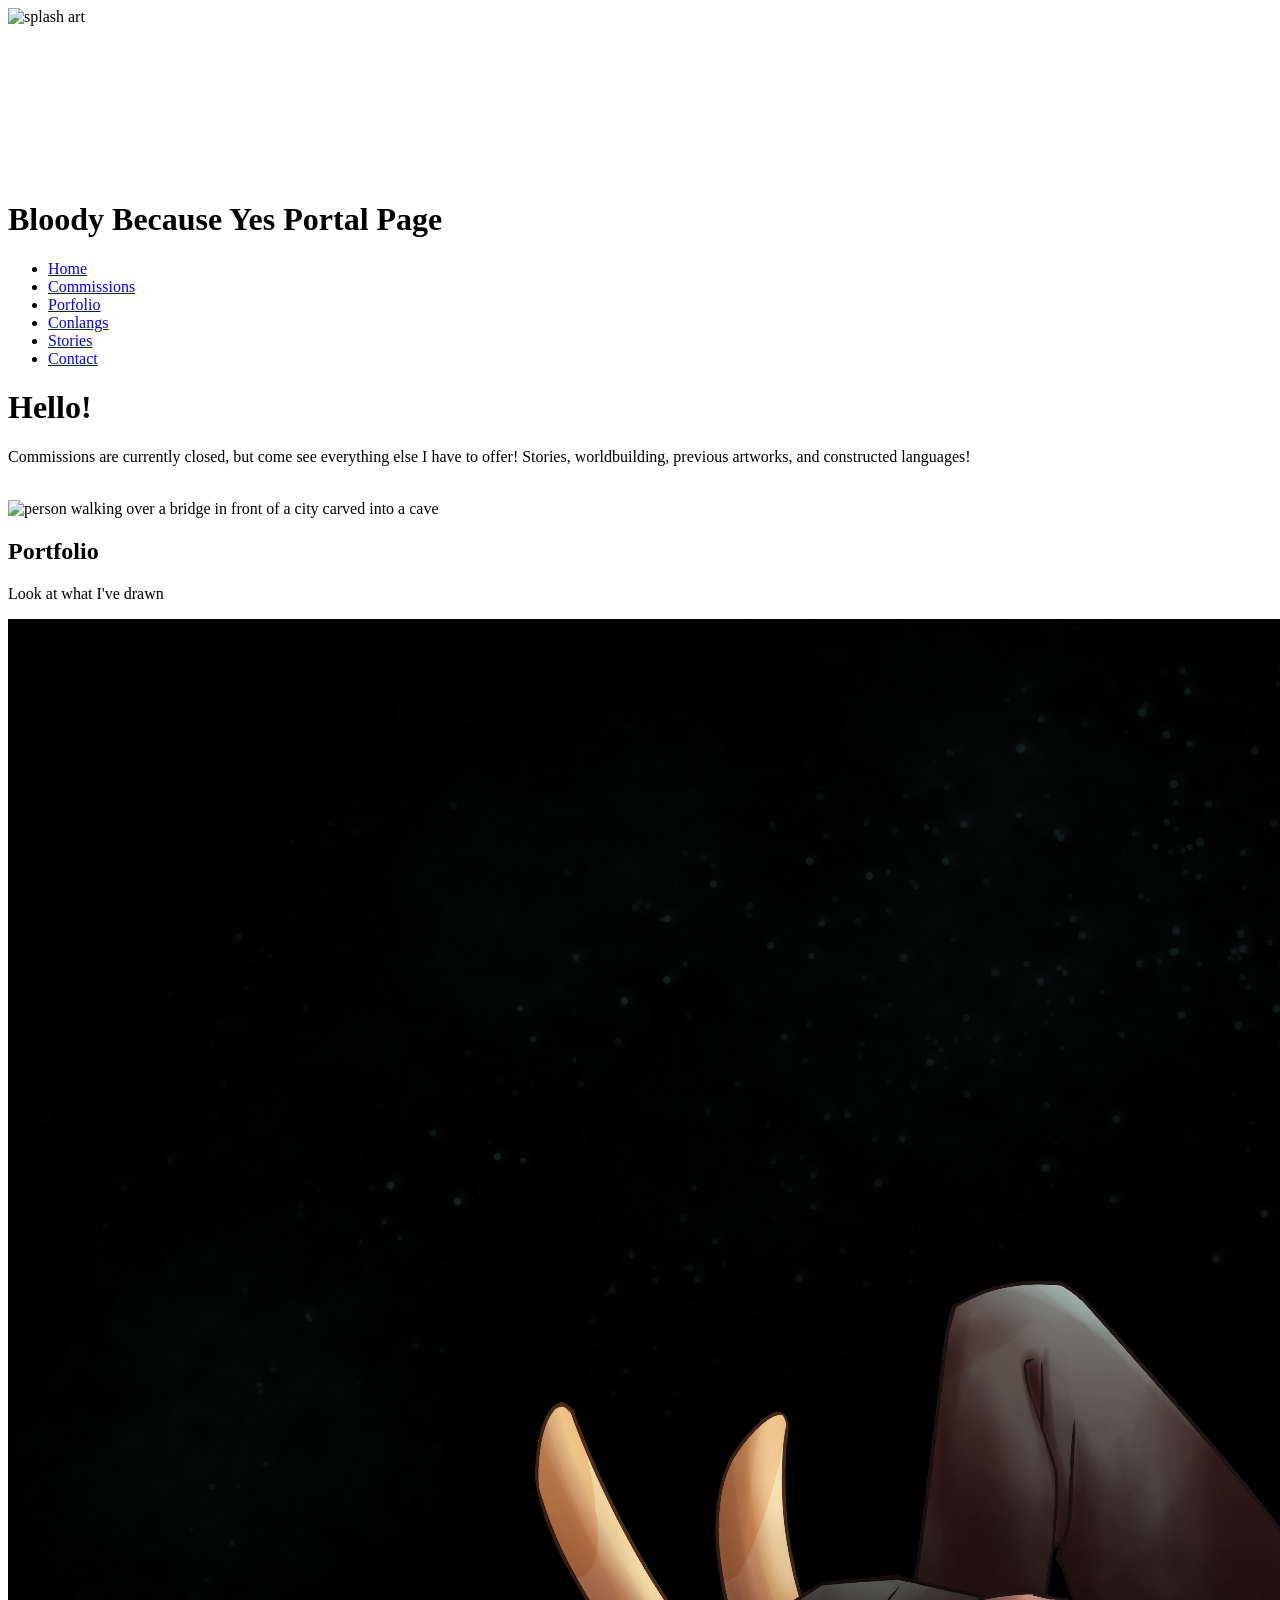
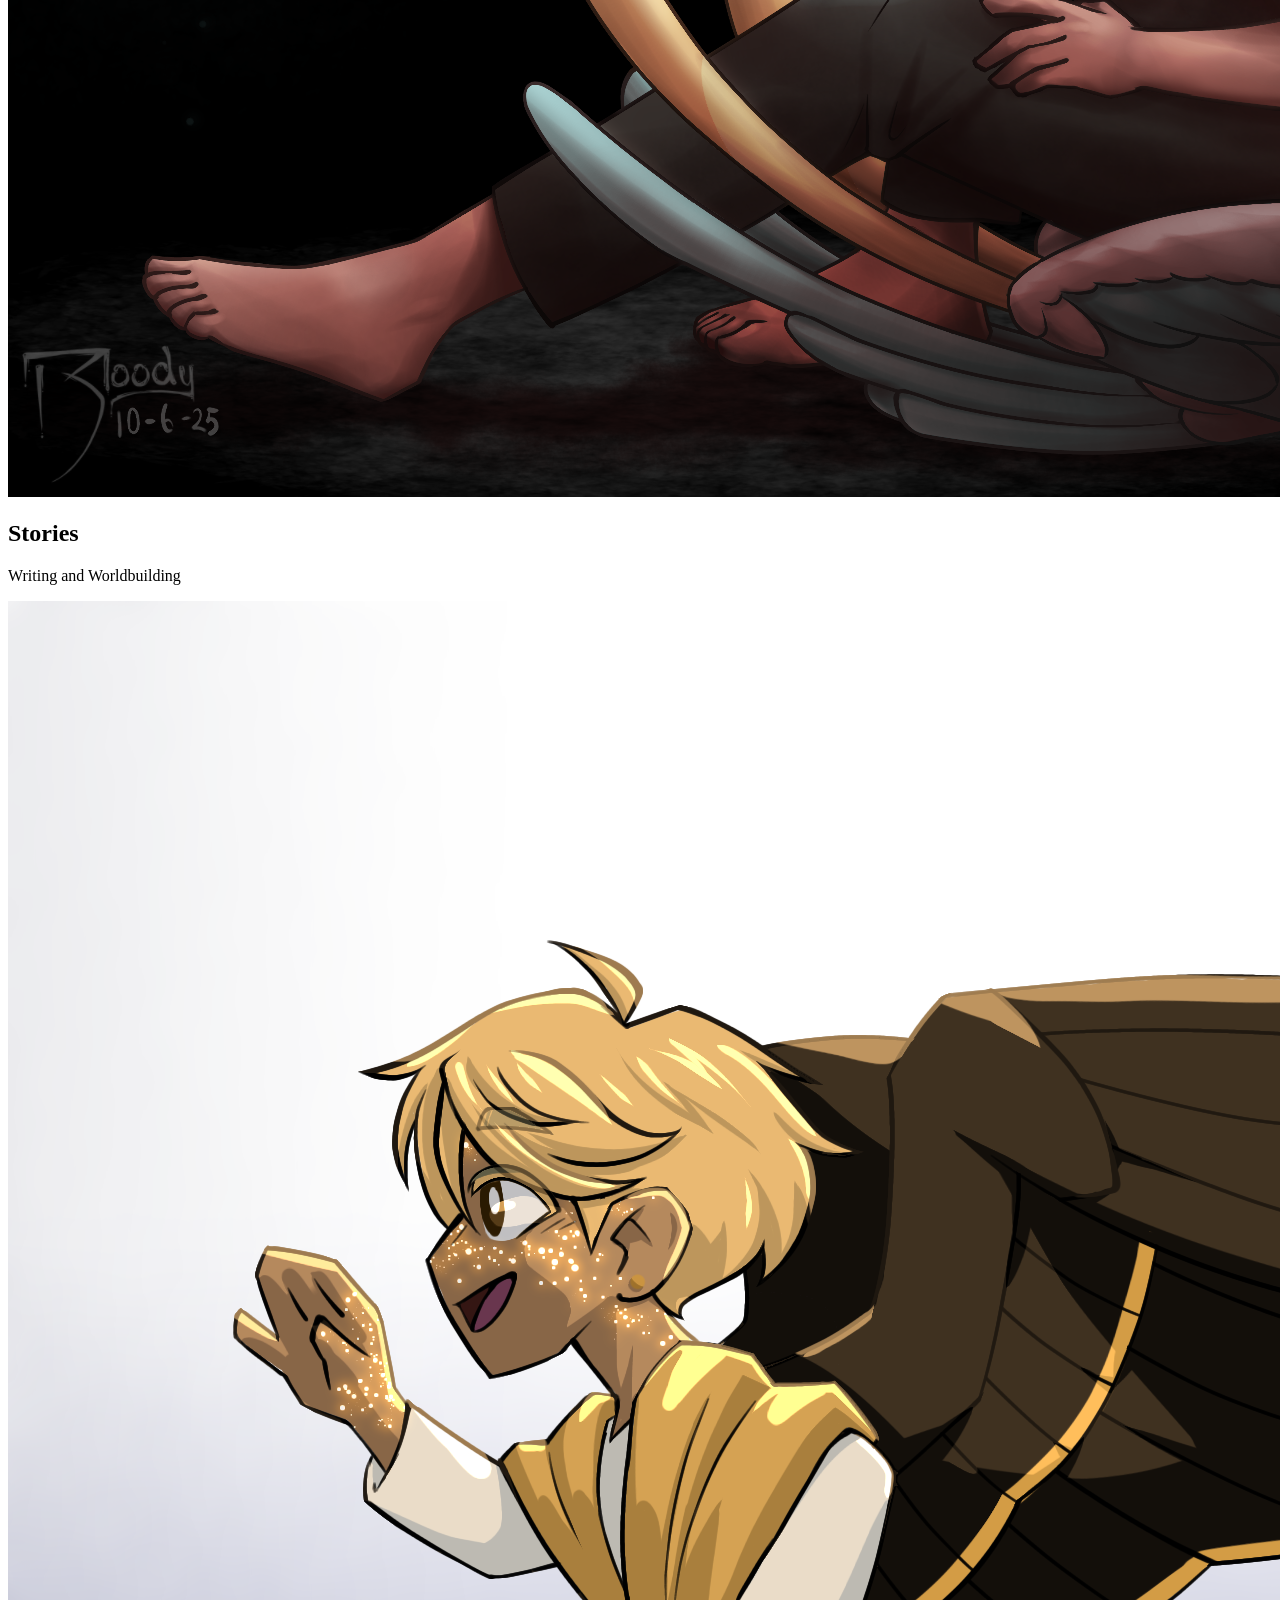
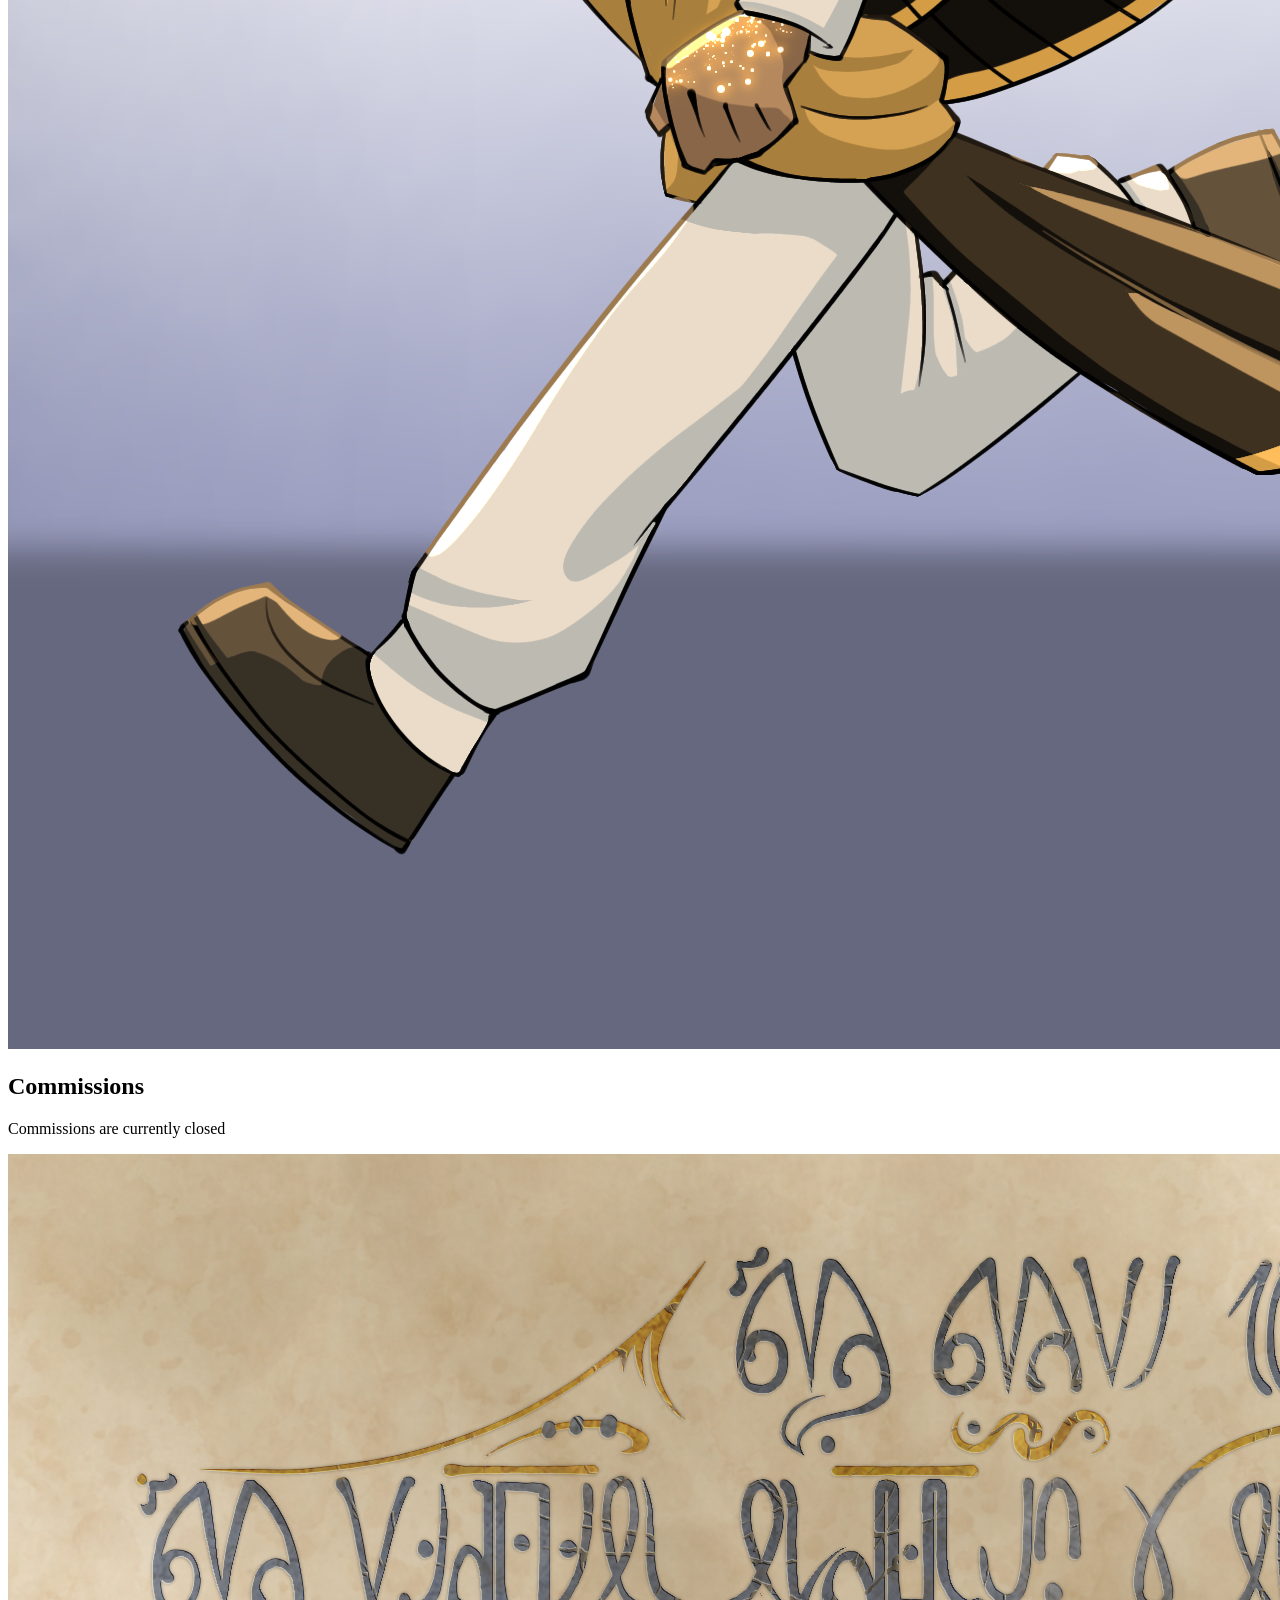
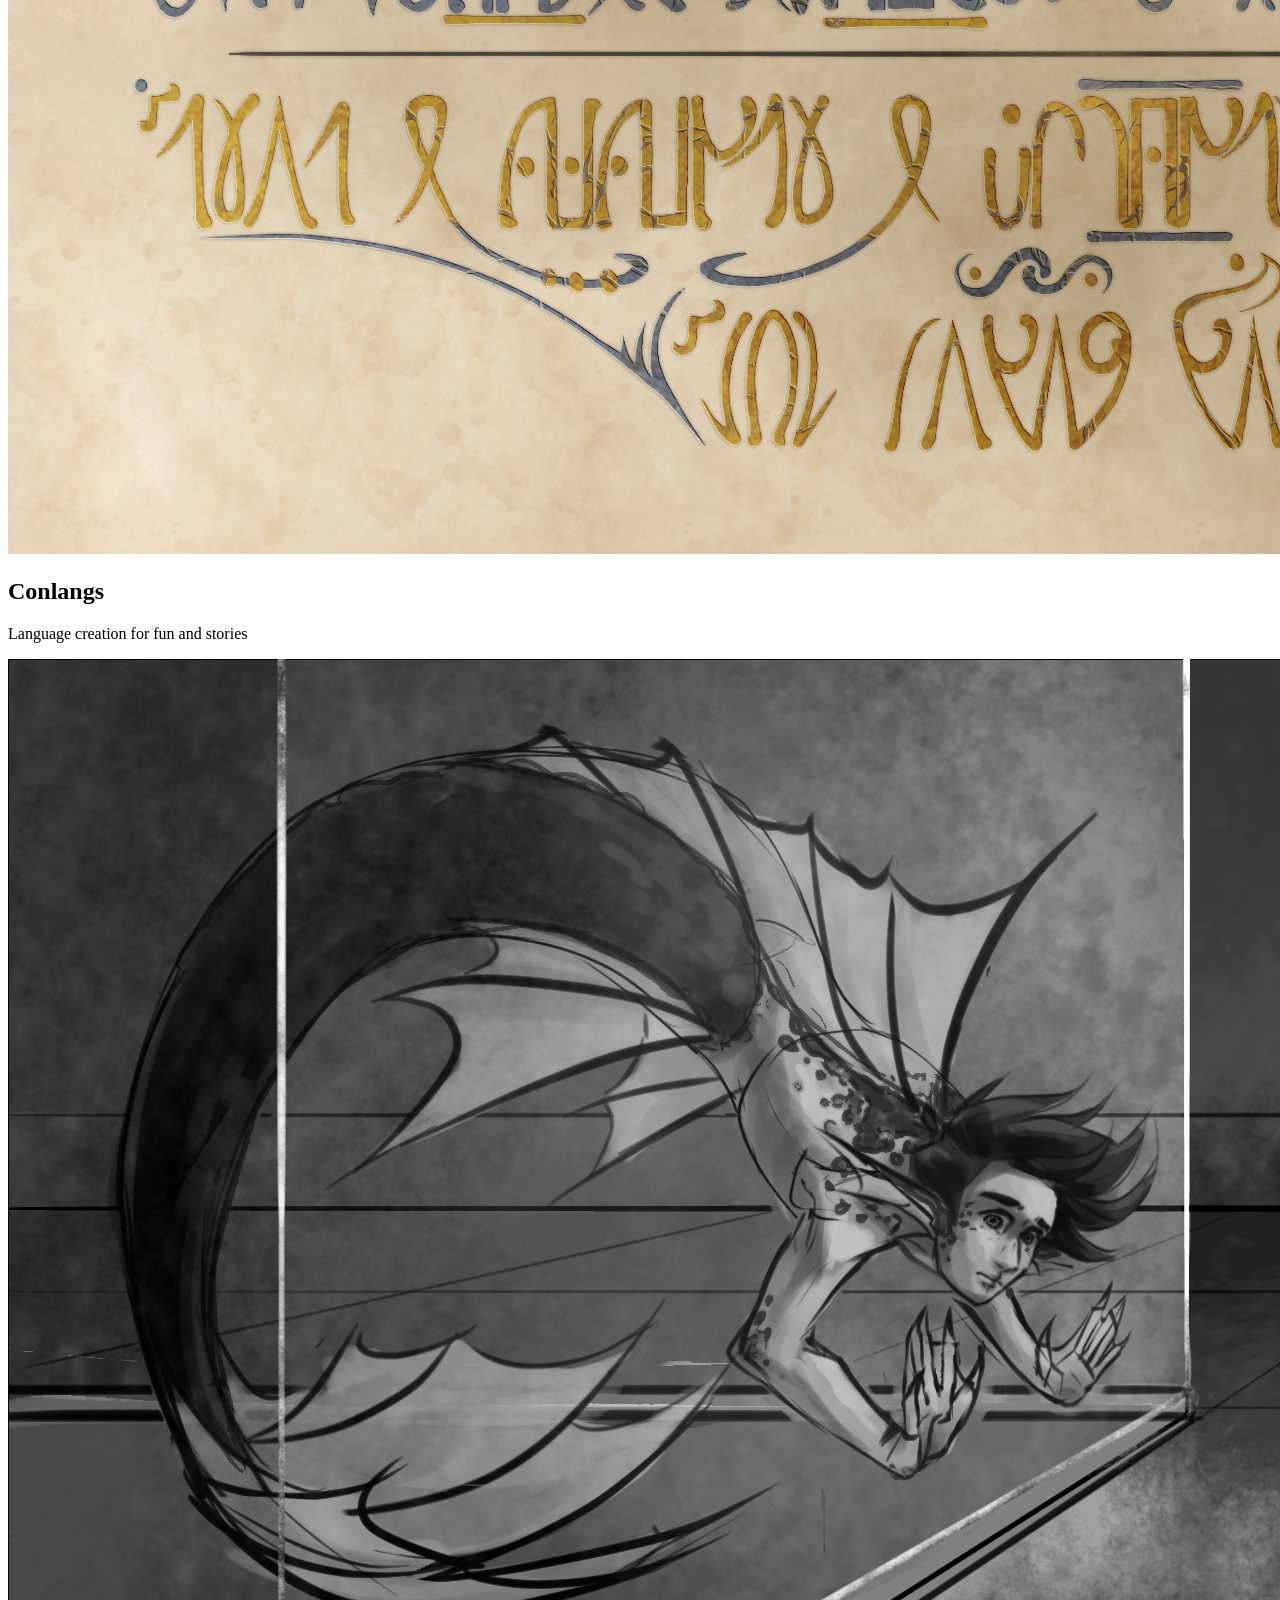
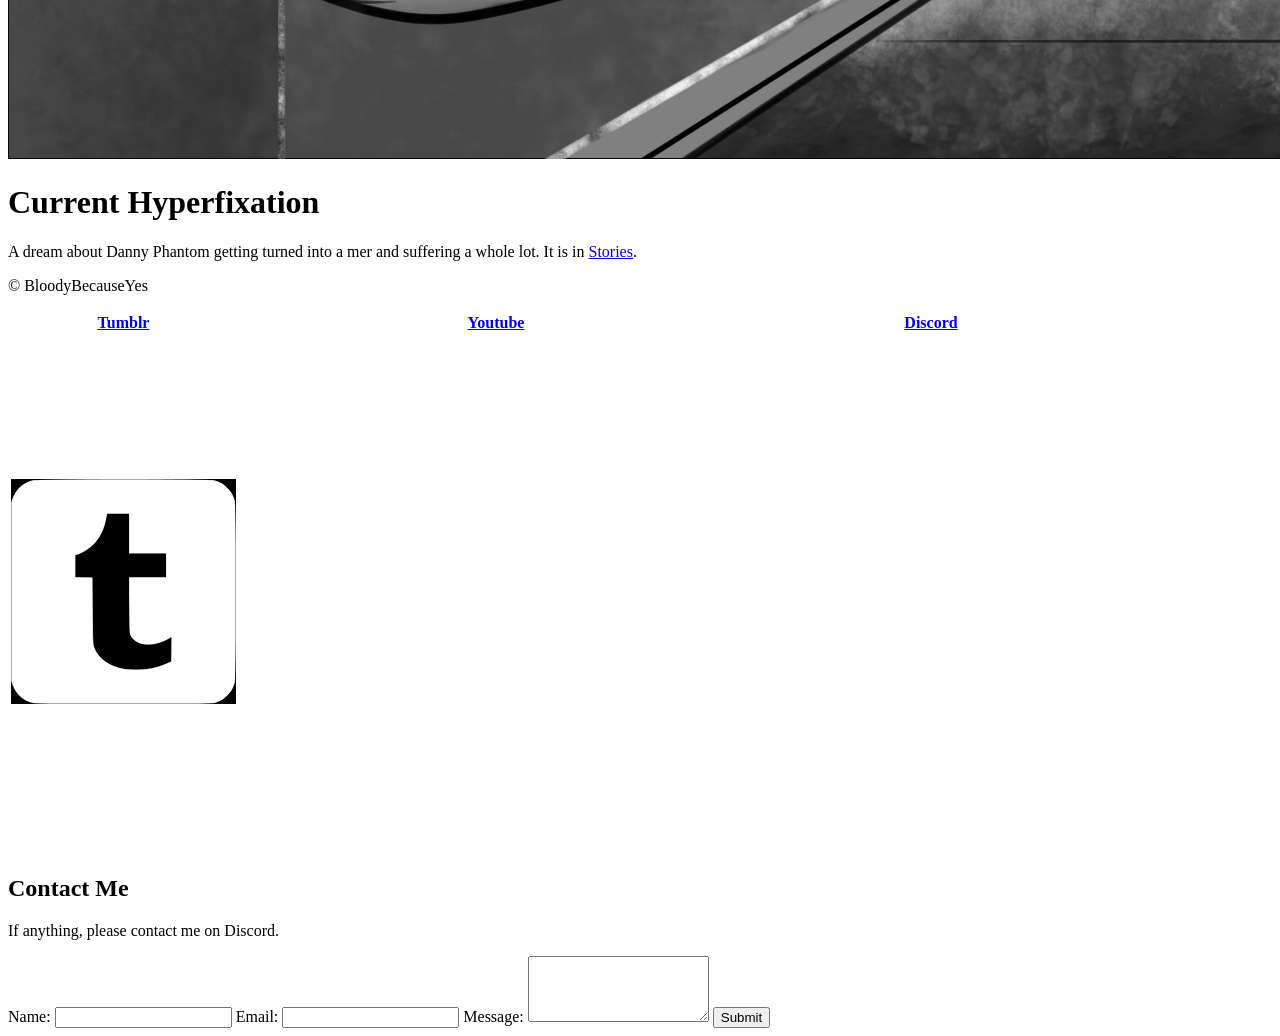
==== index.html @ 4813bf51 "reorganized" ====
<!DOCTYPE html>
<html lang="en">
<head>
    <meta charset="UTF-8">
    <meta name="viewport" content="width=device-width, initial-scale=1.0">
    <link rel="stylesheet" href="styles/bstylesheet.css">
    <title>Bloody's Portal Page</title> 
    <link rel="icon" type="image" href="images/b-sig-white.png">
</head>
<body> 
    <div id="body-background"></div>
    <div id="wrapper">
        <div id="background">
            <img class="background-img" src="images/herobackground.png" alt="splash art">
            <div class="background-gradient"></div>
        </div>

        <header>
            <img id="logo" src="images/b-sig-white.png" width="150" alt="B Site Logo">
            <h1 id="title"> Bloody Because Yes Portal Page </h1>
        </header>
        <nav>
            <ul>
                <li><a href="[link]">Home</a></li>
                <li><a href="[link]">Commissions</a></li>
                <li><a href="[link]">Porfolio</a></li>
                <li><a href="[link]">Conlangs</a></li>
                <li><a href="[link]">Stories</a></li>
                <li><a href="[link]">Contact</a></li>
            </ul>
        </nav>
        <main>
            <div id="hero">
                <!-- <img class="hero-img" src="images/herobackground.png" alt="splash art"> -->
                <h1 id="hero-header" class="hand">Hello!</h1>
                <p id="hero-message">Commissions are currently closed, but come see everything else I have to offer! Stories, worldbuilding, previous artworks, and constructed languages!</p>
            </div>
            <br>
            <div id="cards">
                <div class="column-one">
                    <section>
                        <img class="card-img" src="images/portfolio-bridge.png" alt="person walking over a bridge in front of a city carved into a cave">
                        <h2 class="card-title">Portfolio</h2>
                        <p class="card-desc">Look at what I've drawn</p>
                    </section>
                    <section>
                        <img class="card-img" src="images/stories-celeste.png" alt="sad angel sitting down">
                        <h2 class="card-title">Stories</h2>
                        <p class="card-desc">Writing and Worldbuilding</p>
                    </section>
                </div>
                <div class="column-two">
                    <section>
                        <img class="card-img" src="images/commission-silas.png" alt="chibi golden angel">
                        <h2 class="card-title">Commissions</h2>
                        <p class="card-desc">Commissions are currently closed</p>
                    </section>
                    <section>
                        <img class="card-img" src="images/conlang-zih-poem.png" alt="fictional language calligraphy">
                        <h2 class="card-title">Conlangs</h2>
                        <p class="card-desc">Language creation for fun and stories</p>
                    </section>
                </div>
            </div>
            <div id="hyper">
                <img class="hyper-img" src="images/hyperfixation-danny-mer.png" alt="a trapped merboy in a glass cage">
                <h1 class="hyper-header fancy">Current Hyperfixation</h1></h3>
                <p class="hyper-message">A dream about Danny Phantom getting turned into a mer and suffering a whole lot. It is in <a href="[link]">Stories</a>.</p>
            </div>
        </main>
        <footer>
            <div id="end">
                <p>&copy; BloodyBecauseYes</p>
                <table class="table">
                    <thead>
                            <tr>
                            <th><a id="tumblr-link" href="[link]">Tumblr</a></th>
                            <th><a id="youtube-link" href="[link]">Youtube</a></th>
                            <th><a id="discord-link" href="[link]">Discord</a></th>
                        </tr>
                    </thead>
                    <tbody>
                            <tr>
                            <td><img class="icon" src="images/tumblr-logo.png" alt="Tumblr logo"></td>
                            <td><img class="icon" src="images/youtube-logo.png" alt="Youtube logo"></td>
                            <td><img class="icon" src="images/discord-logo.png" alt="Discord logo"></td>
                        </tr>
                    </tbody>
                </table>
            </div>

            <div id="contact">
                <h2 id="contact-me">Contact Me</h2>
                    <p class="contact-msg">If anything, please contact me on Discord.</p>
                <form action="#" method="get">
                    <!--Name-->
                    <label for="name">Name:</label> <!-- written in the back of the box, named to connect to input -->
                    <input type="text" id="name" name="name" required> <!-- id for styling, name for input being organized when sent, type is what the input is gonna look like -->

                    <!-- Email -->
                    <label for="email">Email:</label>
                    <input type="email" id="email" name="email" required>

                    <!-- Message -->
                    <label for="message">Message:</label>
                    <textarea id="message" name="message" rows="4" cols="20" required></textarea>

                    <!-- Newsletter Checkbox 
                    <div class="stretch">
                        <input type="checkbox" id="newsletter" name="newsletter" value="yes">
                        <label for="newsletter">Subscribe to our newsletter</label>
                    </div>

                     Submit Button -->
                    <input type="submit" class="submit">
                </form>
            </div>
        </footer>
    </div>
</body>
</html>
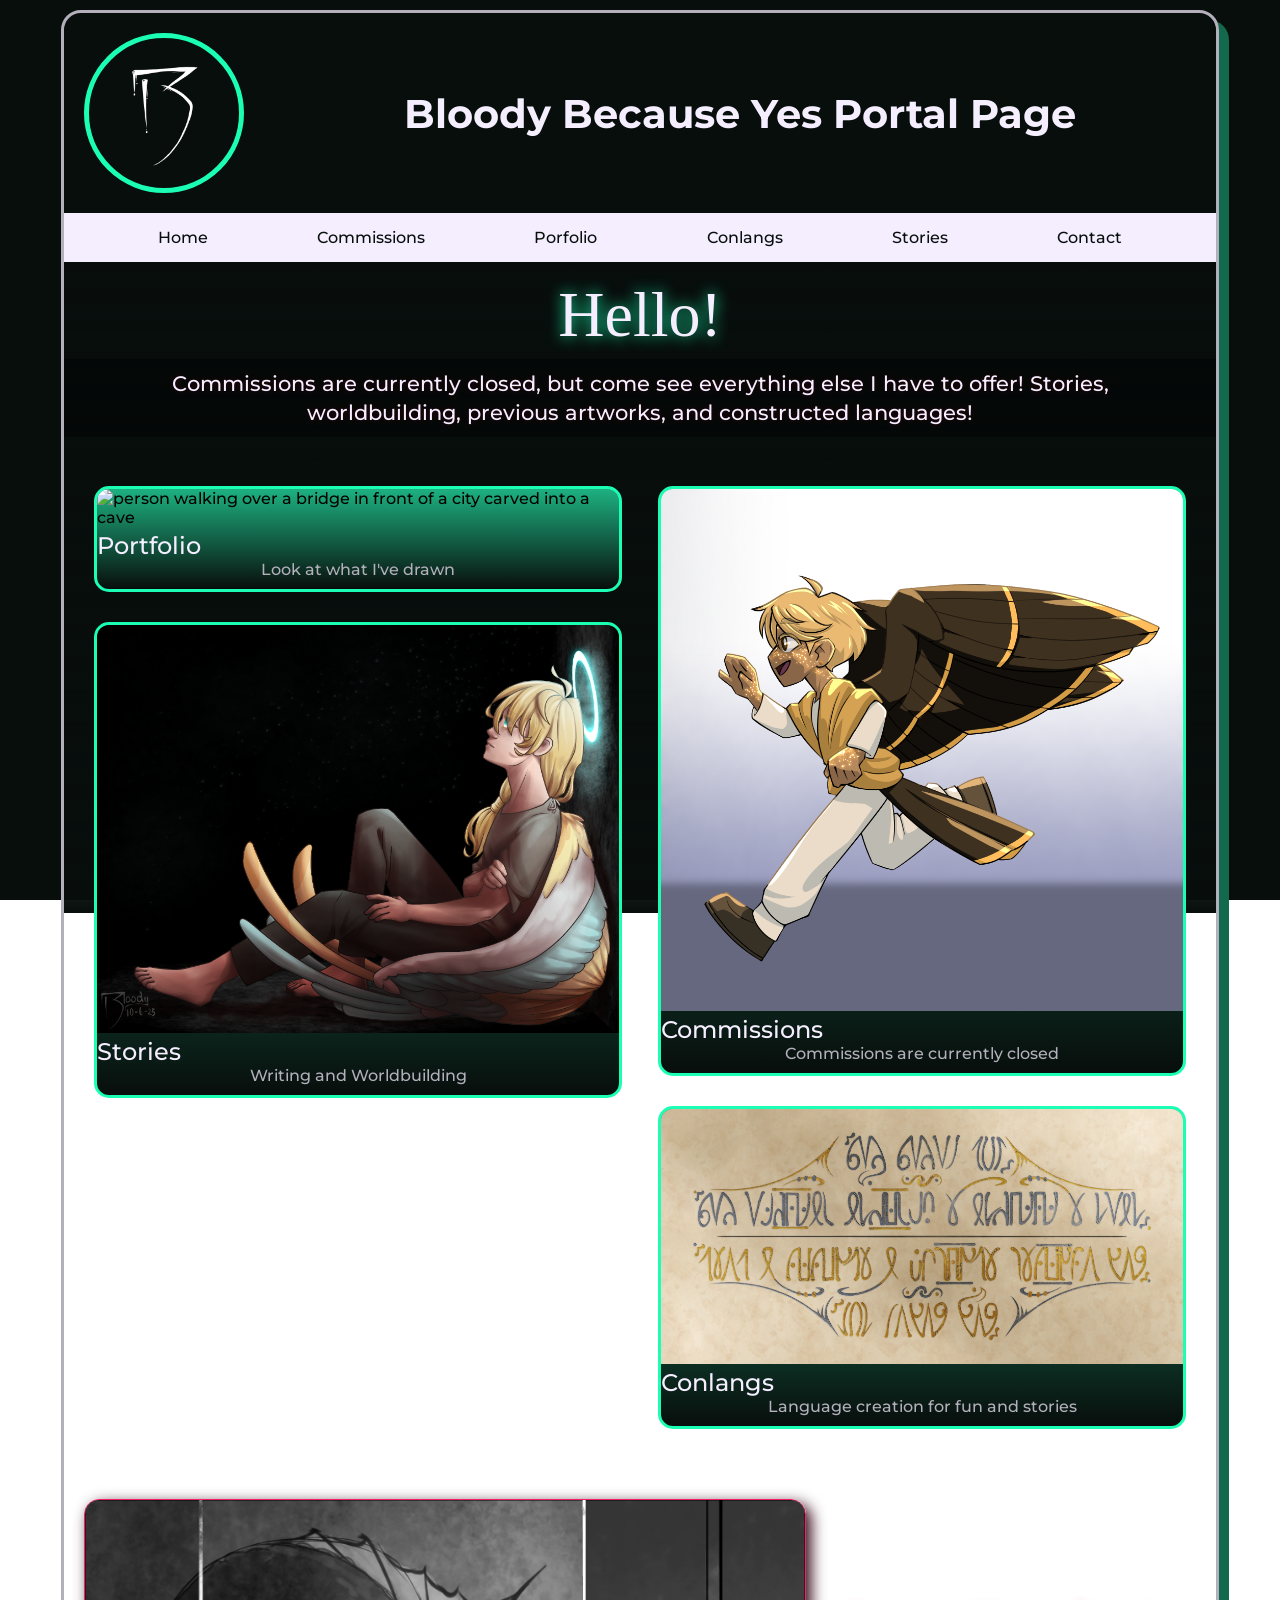
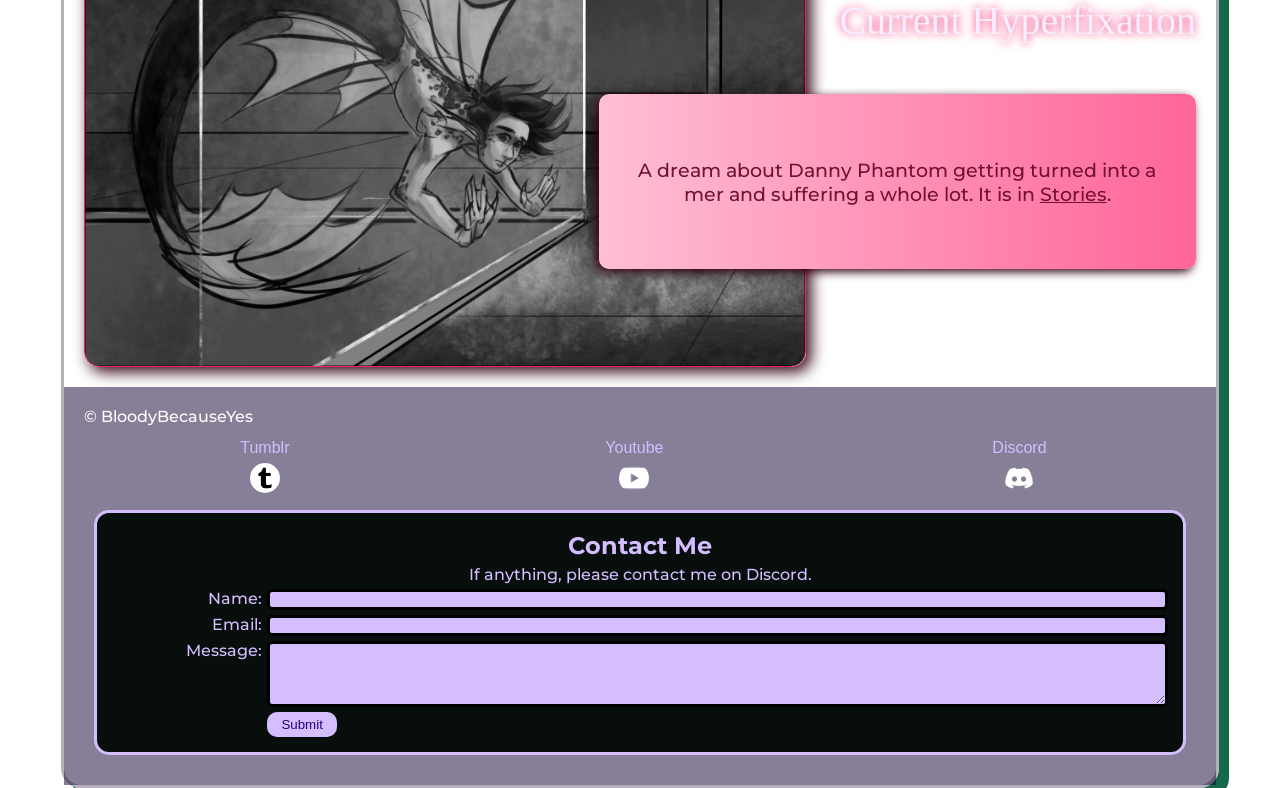
==== commit a02dc268: "fixed css" ====
--- a/index.html
+++ b/index.html
@@ -3,7 +3,7 @@
 <head>
     <meta charset="UTF-8">
     <meta name="viewport" content="width=device-width, initial-scale=1.0">
-    <link rel="stylesheet" href="styles/bstylesheet.css">
+    <link rel="stylesheet" href="styles/stylesheet.css">
     <title>Bloody's Portal Page</title> 
     <link rel="icon" type="image" href="images/b-sig-white.png">
 </head>
--- a/styles/stylesheet.css
+++ b/styles/stylesheet.css
@@ -0,0 +1,414 @@
+@import url('https://fonts.googleapis.com/css2?family=Lobster&display=swap');
+@import url('https://fonts.googleapis.com/css2?family=Gloria+Hallelujah&display=swap');
+@import url('https://fonts.googleapis.com/css2?family=Montserrat:ital,wght@0,100..900;1,100..900&display=swap');
+/* @import url('zihdehrro'); 
+@import url('merlang');*/
+@import url('https://fonts.googleapis.com/css2?family=Inconsolata:wght@200..900&display=swap');
+
+@font-face{
+  font-family: "Lobster";
+  src: url('https://fonts.googleapis.com/css2?family=Lobster&display=swap');
+}
+@font-face{
+  font-family: "Gloria Hallelujah";
+  src: url('https://fonts.googleapis.com/css2?family=Gloria+Hallelujah&display=swap');
+}
+@font-face{
+  font-family: "Montserrat";
+  src: url('https://fonts.googleapis.com/css2?family=Montserrat:ital,wght@0,100..900;1,100..900&display=swap');
+}
+/* @font-face{
+  font-family: "Zih";
+  src: url('');
+}
+@font-face{
+  font-family: "Merlang";
+  src: url('');
+} */
+@font-face{
+  font-family: "Inconsolata";
+  src: url('https://fonts.googleapis.com/css2?family=Inconsolata:wght@200..900&display=swap');
+}
+
+/* base */
+:root {
+    /*grayscale*/
+    --base-b: #080e0c;
+    --base-d: #4a4c4e;
+    --base-l: #b3b0bb;
+    --base-w: #f4eeff;
+
+    /*sea green/olo*/
+    --olo-l: #1affb3;
+    --olo-m: #1db180;
+    --olo-d: #12694c;
+    --olo-b: #003322;
+
+    /*red*/
+    --red-w: #ffbfd4;
+    --red-l: #ff6599;
+    --red-m: #f71d66;
+    --red-d: #721232;
+    --red-b: #330011;
+
+    /*purple*/
+    --pur-l: #d4beff;
+    --pur-m: #7a64a6;
+    --pur-d: #280077;
+    --pur-b: #110033;}
+*{
+    margin: 0;
+    padding: 0;
+}
+img {
+    width: 200px;
+    height: auto;
+    overflow: hidden;
+}
+body {
+    margin: 0;
+    font-family: "Montserrat", Helvetica, Arial, sans-serif;
+    font-weight: 500;
+    justify-content: center;
+}
+
+/* fonts styles */
+.fancy {
+    font-family: "Lobster", "Brush Script MT", "Lucida Handwriting";
+    font-weight: 300;
+    /* font-size: 30px */
+}
+.hand {
+    font-family: "Gloria Hallelujah", "Lucida Handwriting", Papyrus;
+    font-weight: 300;
+}
+.tech {
+    font-family: Incon, "Courier New";
+}
+
+/* backgrounds */
+#body-background {
+    position: fixed;
+    inset: 0;
+    background: var(--base-b); 
+    z-index: -3;
+}
+#background {
+    position: fixed;
+    height: 100vh;
+    width: 80vw;
+    overflow: hidden;
+    z-index: -2;
+}
+.background-img {
+    position: fixed;
+    object-fit: cover;
+    min-width: 90%;
+    min-height: 100%; 
+    z-index: -2;
+}
+.background-gradient {
+    position: fixed;
+    min-width: 90%;
+    min-height: 100%;
+    background-image: linear-gradient(to bottom, var(--base-b), rgba(0, 0, 0, 0), var(--base-b));
+    z-index: -1;
+}
+#wrapper {
+    /* background: var(--base-d); */
+    border: 3px var(--base-l) solid;
+    width: 90%;
+    margin-top: 10px;
+    margin-inline: auto;
+    box-shadow: 10px 10px 0px var(--olo-d);
+    border-radius: 20px;
+}
+
+/* header stuff */
+header {
+    height: 200px;
+    background: var(--base-b);
+    display: grid;
+    grid-template-columns: 1fr 5fr;
+    border-radius: 20px 20px 0 0;
+}
+#logo {
+    float: left;
+    border-radius: 50%;
+    border: 5px var(--olo-l) solid;
+    margin: 20px;
+    width: 150px;
+}
+#title {
+    font-family: "Montserrat";
+    font-size: 2.5em;
+    align-self: center;
+    justify-self: center;
+    color: var(--base-w);
+    padding: 15px
+}
+
+/* navigation */
+nav {
+    background: var(--base-w);
+    text-decoration: none;
+    font-family: "Montserrat";
+    font-weight: 500;
+}
+nav ul {
+    display: flex;
+    flex-wrap: wrap;
+    justify-content: space-evenly;
+    list-style-type: none;
+    margin: 0px auto;
+}
+nav a{
+    padding: 15px;
+    font-family: "Montserrat";
+    font-weight: 500;
+    display: block;
+    text-decoration: none;
+    color: var(--base-b);
+}
+nav a:hover {
+    background: var(--base-b);
+    color: var(--olo-l);
+    font-family: "Montserrat";
+    font-weight: 500;
+    transition: background-color 0.2s;
+}
+
+/* hero */
+#hero {
+    width: 100%;
+}
+#hero-header {
+    color: var(--base-w);
+    text-align: center;
+    text-shadow: 0 0 15px var(--olo-l);
+    padding: 5px;
+    margin-top: 10px;
+    font-size: 4em;
+    line-height: 1.2;
+}
+#hero-message {
+    color: var(--base-w);
+    text-align: center;
+    padding: 10px 40px;
+    margin: 0px 0px 0px 0px;
+    font-size: 1.3em;
+    text-shadow: 0 0 5px var(--red-b);
+    background: rgba(0, 0, 0, .4);
+    font-family: "Gloria Hallelujah", Montserrat;
+    line-height: 1.4;
+}
+
+/* cards */
+#cards {
+    margin: 20px;
+    overflow:hidden;
+    display: grid;
+    grid-template-columns: 1fr 1fr;
+    column-gap: 1rem;
+}
+section { 
+    margin: 10px;
+    margin-bottom: 30px;
+    box-sizing: border-box;
+    justify-items: center;
+    break-inside: avoid;
+
+    border: var(--olo-l), 3px, solid;
+    border-radius: 15px;
+    padding: 0px;
+    
+    align-content: center;
+    overflow: hidden;
+    background-image: linear-gradient(to bottom, var(--olo-m), var(--base-b));
+}
+.card-img {
+    width: 100%;
+    height: auto;
+}
+.card-title {
+    color: var(--base-w);
+    font-family: "Montserrat", Arial;
+    font-weight: 500;
+}
+.card-desc {
+    color: var(--base-l);
+    padding-bottom: 10px;
+    text-align: center;
+}
+
+/* hyper fixations */
+#hyper {
+    clear: both;
+    width: 100%;
+    display: grid;
+    grid-template-columns: 10px 5fr 2fr 4fr 10px;
+    grid-template-rows: 10px 1fr 1fr 2fr 1fr 10px;
+}
+.hyper-img {
+    border-radius: 15px;
+    width:100%;
+    margin: 10px;
+    grid-column: 2/4;
+    grid-row: 2/6;
+    box-shadow: 5px 5px 15px var(--red-b);
+    border: solid 1px var(--red-m);
+}
+.hyper-header {
+    color: var(--base-w);
+    text-shadow: 0 0 10px var(--red-m);
+    font-size: 2.5em;
+    text-align: right;
+    padding: 10px;
+    grid-column: 3/5;
+    grid-row: 3/4;
+}
+.hyper-message {
+    /* background: var(--red-w); */
+    background-image: linear-gradient(to right, var(--red-w), var(--red-l));
+    color: var(--red-d);
+    padding: 10px 30px;
+    text-align: center;
+    align-content: center;
+    font-size: 1.2em;
+    grid-column: 3/5;
+    grid-row: 4/5;
+    margin: 10px;
+    border-radius: 10px;
+    box-shadow: -3px 3px 10px var(--red-b);
+    font-family: "Montserrat", Arial;
+    font-weight: 500;
+}
+.hyper-message a {
+    color: var(--red-d);
+}
+
+/* footer */
+footer{
+    text-align: left;
+    clear: both;
+    padding:0;
+    color: white;
+    padding: 20px;
+    background: rgba(17,0,51, .5)
+}
+
+/* socials */
+table.table {
+  width: 100%;
+  text-align: center;
+  border-collapse: collapse;
+  margin-inline: auto;
+  margin: 10px
+
+}
+.table th a{
+  text-decoration: none;
+  color: var(--pur-l);
+}
+table.table td, table.table th {
+  padding: 3px 3px;
+}
+table.table thead th {
+  font-weight: normal;
+  text-align: center;
+}
+.icon {
+    border-radius: 50%;
+    width: 30px;
+    height: auto;
+}
+
+/* contacts  */
+#contact-me {
+    margin-top: 3px;
+    text-align: center;
+}
+.contact-msg {
+    padding: 5px;
+    font-size: 1em;
+    text-align: center;
+}
+#contact form {
+    display:grid;
+    grid-template-columns: 1fr 6fr;
+    grid-gap: 5px;
+}
+#contact{
+    text-align: right;
+    margin: 10px;
+    border: 3px var(--pur-l) solid;
+    border-radius: 15px;
+    padding: 15px;
+    background: var(--base-b);
+    color: var(--pur-l);
+    font-size: 1em;
+}
+.stretch {
+    grid-column: 1/3;
+}
+#name{
+    background: var(--pur-l);
+    border: solid;
+    border-radius: 5px;
+}
+#email{
+    background: var(--pur-l);
+    border: solid;
+    border-radius: 5px;
+}
+#message {
+    background: var(--pur-l);
+    border: solid;
+    border-radius: 5px;
+}
+.submit {
+    background-color: var(--pur-l);
+    color: var(--pur-d);
+    width: 70px;
+    border: none;
+    border-radius: 10px;
+    padding: 5px;
+    grid-column: 2/3;
+}
+
+@media (max-width: 760px) {
+    #title {
+    font-size: 2em;
+    align-self: center;
+    justify-self: center;
+    color: var(--base-w);
+    padding: 10px
+    }
+    #cards {
+    margin: 10px;
+    overflow:hidden;
+    display: grid;
+    grid-template-columns: 1fr 1fr;
+    column-gap: .5rem;
+    }
+    
+    #hyper {
+    width: 100%;
+    display: block;
+    margin: 10px;
+    margin-inline: auto;
+
+    }
+    .hyper-img {
+        width:95%;
+    }
+    .hyper-header {
+        text-align: center;
+    }
+    .hyper-message {
+        text-align: center;
+        align-content: center;
+    }
+
+
+}
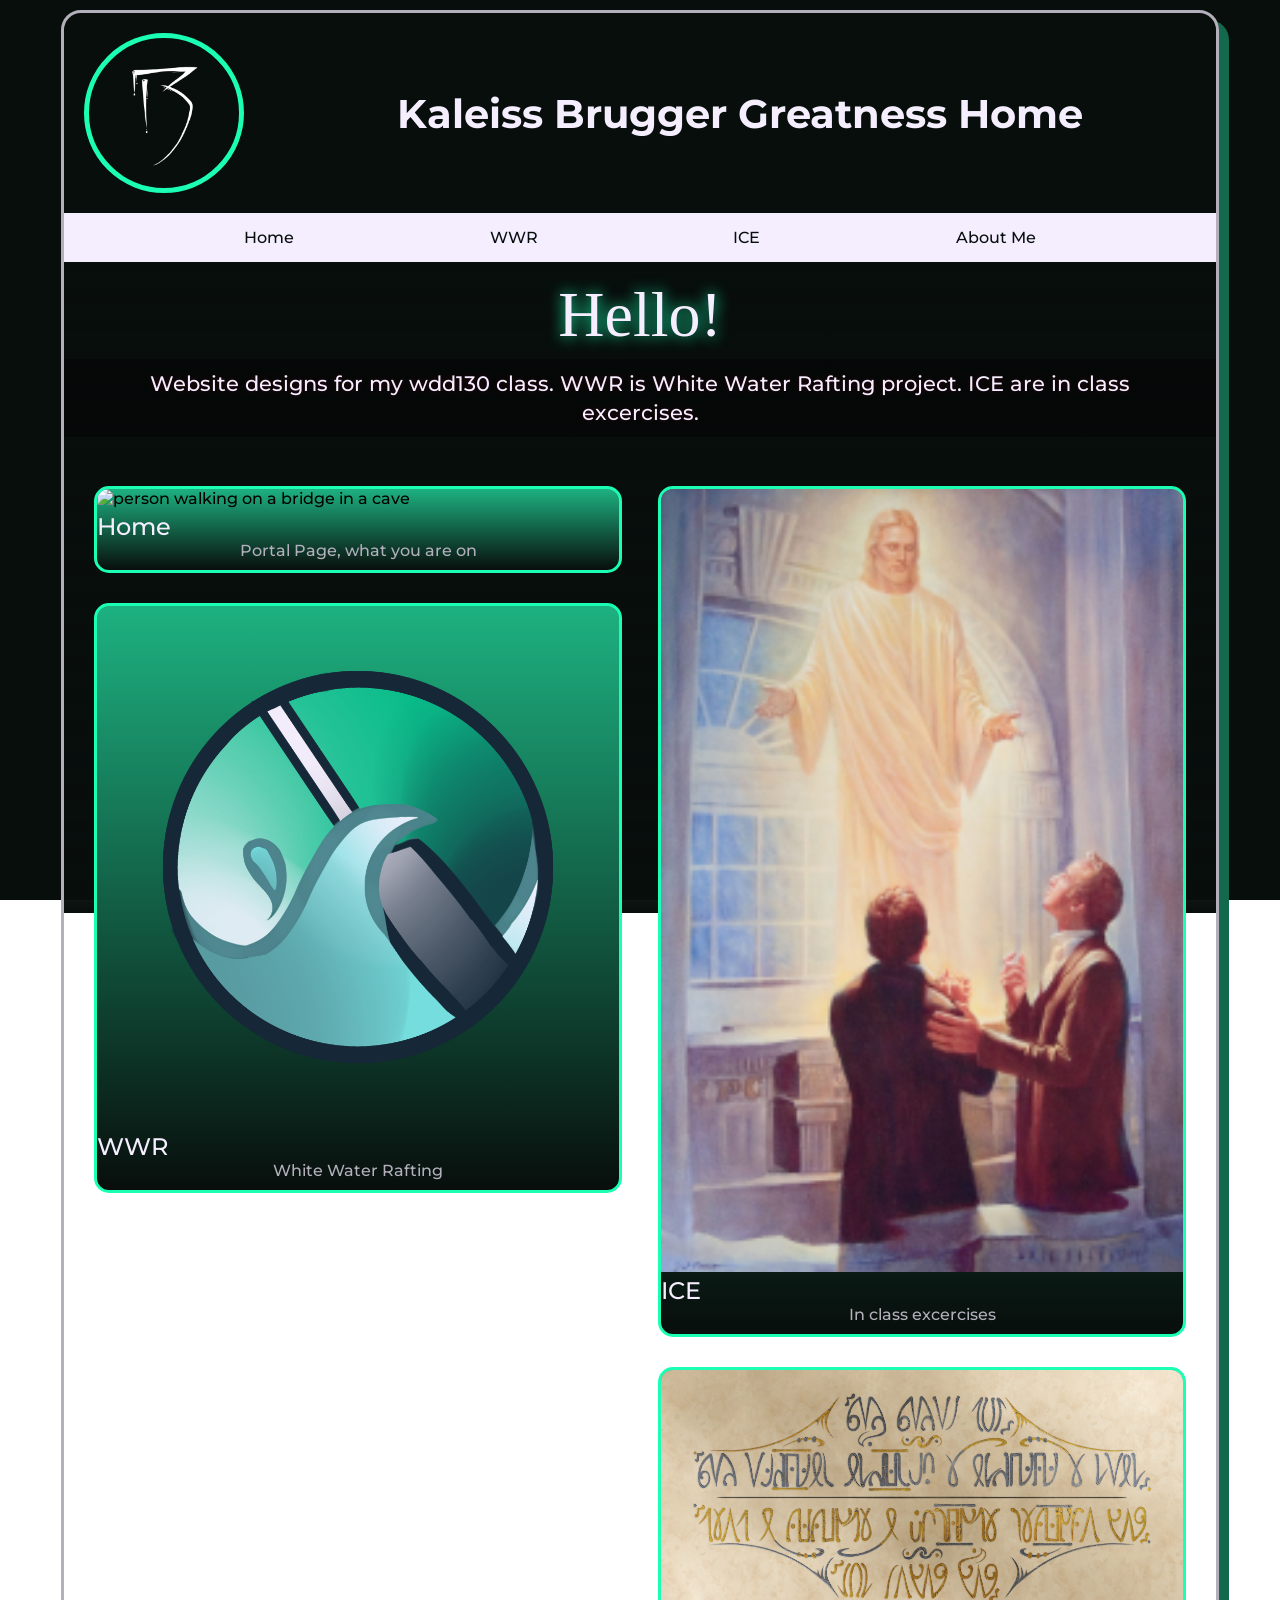
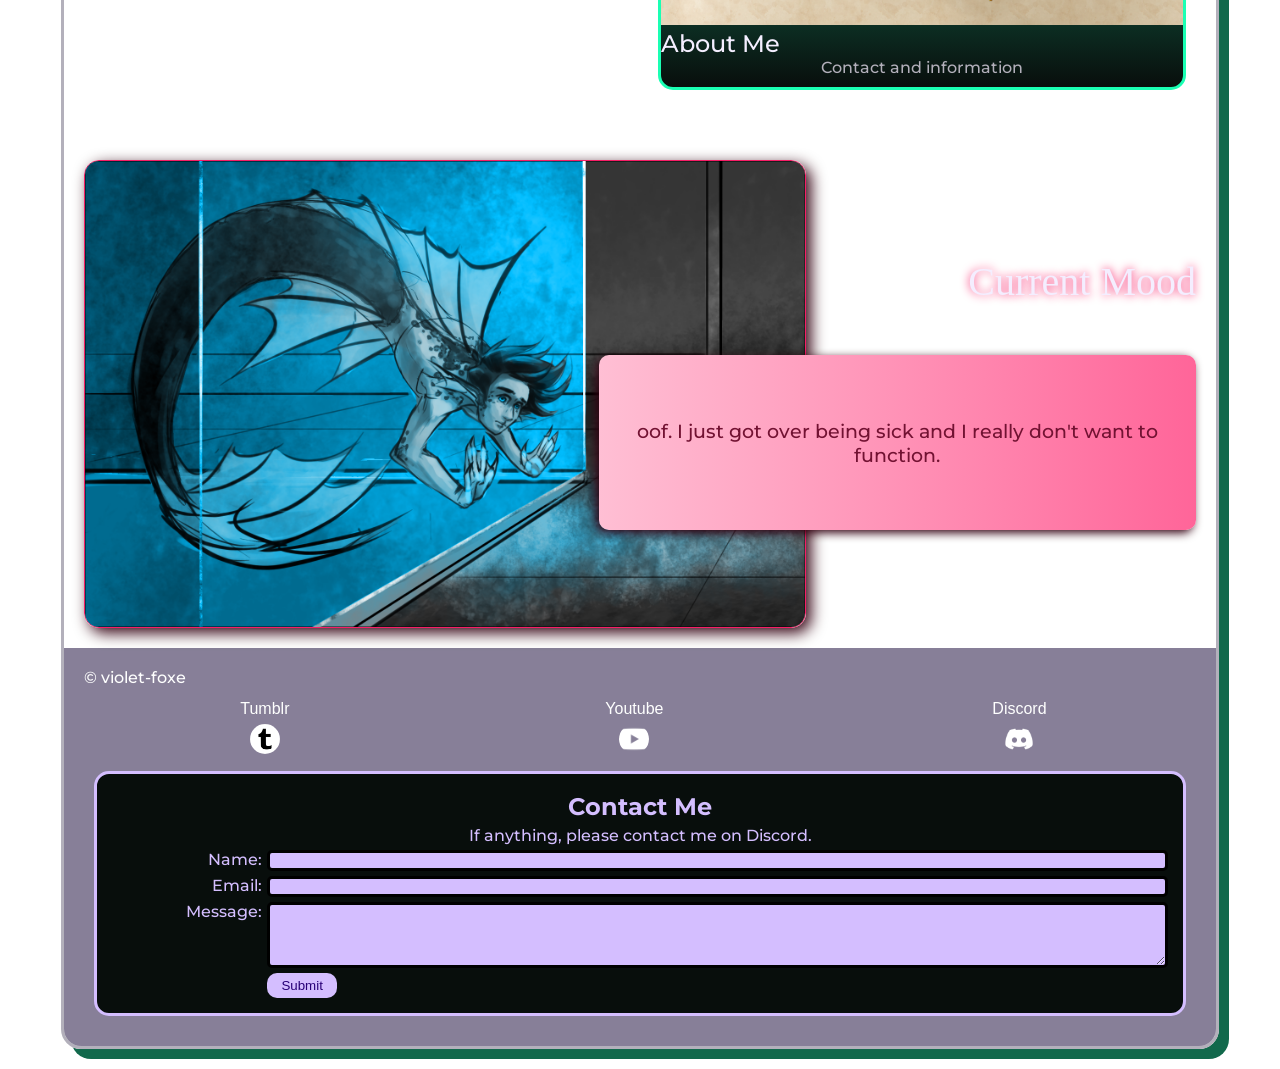
==== commit 4b3261d8: "made more for school" ====
--- a/index.html
+++ b/index.html
@@ -17,66 +17,88 @@
 
         <header>
             <img id="logo" src="images/b-sig-white.png" width="150" alt="B Site Logo">
-            <h1 id="title"> Bloody Because Yes Portal Page </h1>
+            <h1 id="title"> Kaleiss Brugger Greatness Home</h1>
         </header>
         <nav>
             <ul>
-                <li><a href="[link]">Home</a></li>
-                <li><a href="[link]">Commissions</a></li>
+                <li><a href="index.html" target="_blank" >Home</a></li>
+                <li><a href="wwr/index.html" target="_blank" >WWR</a></li>
+                <li><a href="ice.html" target="_blank" >ICE</a></li>
+                <li><a href="[link]" target="_blank" >About Me</a></li>
+                <!-- <li><a href="[link]">Commissions</a></li>
                 <li><a href="[link]">Porfolio</a></li>
                 <li><a href="[link]">Conlangs</a></li>
                 <li><a href="[link]">Stories</a></li>
-                <li><a href="[link]">Contact</a></li>
+                <li><a href="[link]">Contact</a></li> -->
             </ul>
         </nav>
         <main>
             <div id="hero">
                 <!-- <img class="hero-img" src="images/herobackground.png" alt="splash art"> -->
                 <h1 id="hero-header" class="hand">Hello!</h1>
-                <p id="hero-message">Commissions are currently closed, but come see everything else I have to offer! Stories, worldbuilding, previous artworks, and constructed languages!</p>
+                <p id="hero-message">Website designs for my wdd130 class. WWR is White Water Rafting project. ICE are in class excercises.</p>
+                <!-- <p id="hero-message">Commissions are currently closed, but come see everything else I have to offer! Stories, worldbuilding, previous artworks, and constructed languages!</p> -->
             </div>
             <br>
             <div id="cards">
                 <div class="column-one">
                     <section>
-                        <img class="card-img" src="images/portfolio-bridge.png" alt="person walking over a bridge in front of a city carved into a cave">
-                        <h2 class="card-title">Portfolio</h2>
-                        <p class="card-desc">Look at what I've drawn</p>
+                        <img class="card-img" src="images/portfolio-bridge.png" alt="person walking on a bridge in a cave">
+                        <h2 class="card-title">Home</h2>
+                        <p class="card-desc">Portal Page, what you are on</p>
+                        <!-- <img class="card-img" src="images/portfolio-bridge.png" alt="person walking over a bridge in front of a city carved into a cave"> -->
+                        <!-- <h2 class="card-title">Portfolio</h2>
+                        <p class="card-desc">Look at what I've drawn</p> -->
                     </section>
                     <section>
-                        <img class="card-img" src="images/stories-celeste.png" alt="sad angel sitting down">
-                        <h2 class="card-title">Stories</h2>
-                        <p class="card-desc">Writing and Worldbuilding</p>
+                        <a href="wwr/index.html" target="_blank" >
+                            <img class="card-img" src="wwr/images/wwr_logo.png" alt="white water rafting logo"></a>
+                        <h2 class="card-title">WWR</h2>
+                        <p class="card-desc">White Water Rafting</p>
+                        <!-- <img class="card-img" src="images/stories-celeste.png" alt="sad angel sitting down"> -->
+                        <!-- <h2 class="card-title">Stories</h2>
+                        <p class="card-desc">Writing and Worldbuilding</p> -->
                     </section>
                 </div>
                 <div class="column-two">
                     <section>
-                        <img class="card-img" src="images/commission-silas.png" alt="chibi golden angel">
-                        <h2 class="card-title">Commissions</h2>
-                        <p class="card-desc">Commissions are currently closed</p>
+                        <a href="ice.html" target="_blank">
+                            <img class="card-img" src="ice/gallery/images/small/img4-small.png" alt="golden angel teaching"></a>
+                        <h2 class="card-title">ICE</h2>
+                        <p class="card-desc">In class excercises</p>
+                        <!-- <img class="card-img" src="images/commission-silas.png" alt="chibi golden angel"> -->
+                        <!-- <h2 class="card-title">Commissions</h2>
+                        <p class="card-desc">Commissions are currently closed</p> -->
                     </section>
                     <section>
-                        <img class="card-img" src="images/conlang-zih-poem.png" alt="fictional language calligraphy">
-                        <h2 class="card-title">Conlangs</h2>
-                        <p class="card-desc">Language creation for fun and stories</p>
+                        <a href="ice.html" target="_blank">
+                            <img class="card-img" src="images/conlang-zih-poem.png" alt="fictional language calligraphy"></a>
+                        <h2 class="card-title">About Me</h2>
+                        <p class="card-desc">Contact and information</p>
+                        <!-- <h2 class="card-title">Conlangs</h2>
+                        <p class="card-desc">Language creation for fun and stories</p> -->
                     </section>
                 </div>
             </div>
             <div id="hyper">
                 <img class="hyper-img" src="images/hyperfixation-danny-mer.png" alt="a trapped merboy in a glass cage">
+                <h1 class="hyper-header fancy">Current Mood</h1></h3>
+                <p class="hyper-message">oof. I just got over being sick and I really don't want to function.</p>
+                <!-- <img class="hyper-img" src="images/hyperfixation-danny-mer.png" alt="a trapped merboy in a glass cage">
                 <h1 class="hyper-header fancy">Current Hyperfixation</h1></h3>
-                <p class="hyper-message">A dream about Danny Phantom getting turned into a mer and suffering a whole lot. It is in <a href="[link]">Stories</a>.</p>
+                <p class="hyper-message">A dream about Danny Phantom getting turned into a mer and suffering a whole lot. It is in <a href="[link]">Stories</a>.</p> -->
             </div>
         </main>
         <footer>
             <div id="end">
-                <p>&copy; BloodyBecauseYes</p>
+                <p>&copy; violet-foxe</p>
+                <!-- <p>&copy; BloodyBecauseYes</p> -->
                 <table class="table">
                     <thead>
                             <tr>
-                            <th><a id="tumblr-link" href="[link]">Tumblr</a></th>
-                            <th><a id="youtube-link" href="[link]">Youtube</a></th>
-                            <th><a id="discord-link" href="[link]">Discord</a></th>
+                            <th><aid="tumblr-link" href="https://www.tumblr.com/" target="_blank" >Tumblr</a></th>
+                            <th><aid="youtube-link" href="https://www.youtube.com" target="_blank" >Youtube</a></th>
+                            <th><aid="discord-link" href="https://www.discord.com" target="_blank" >Discord</a></th>
                         </tr>
                     </thead>
                     <tbody>
@@ -118,4 +140,4 @@
         </footer>
     </div>
 </body>
-</html>
+</html>
--- a/styles/stylesheet.css
+++ b/styles/stylesheet.css
@@ -119,9 +119,11 @@
     border: 3px var(--base-l) solid;
     width: 90%;
     margin-top: 10px;
+    margin-bottom: 20px;
     margin-inline: auto;
     box-shadow: 10px 10px 0px var(--olo-d);
     border-radius: 20px;
+    overflow: hidden;
 }
 
 /* header stuff */
@@ -294,7 +296,8 @@
     padding:0;
     color: white;
     padding: 20px;
-    background: rgba(17,0,51, .5)
+    background: rgba(17,0,51, .5);
+    /* overflow: hidden; */
 }
 
 /* socials */
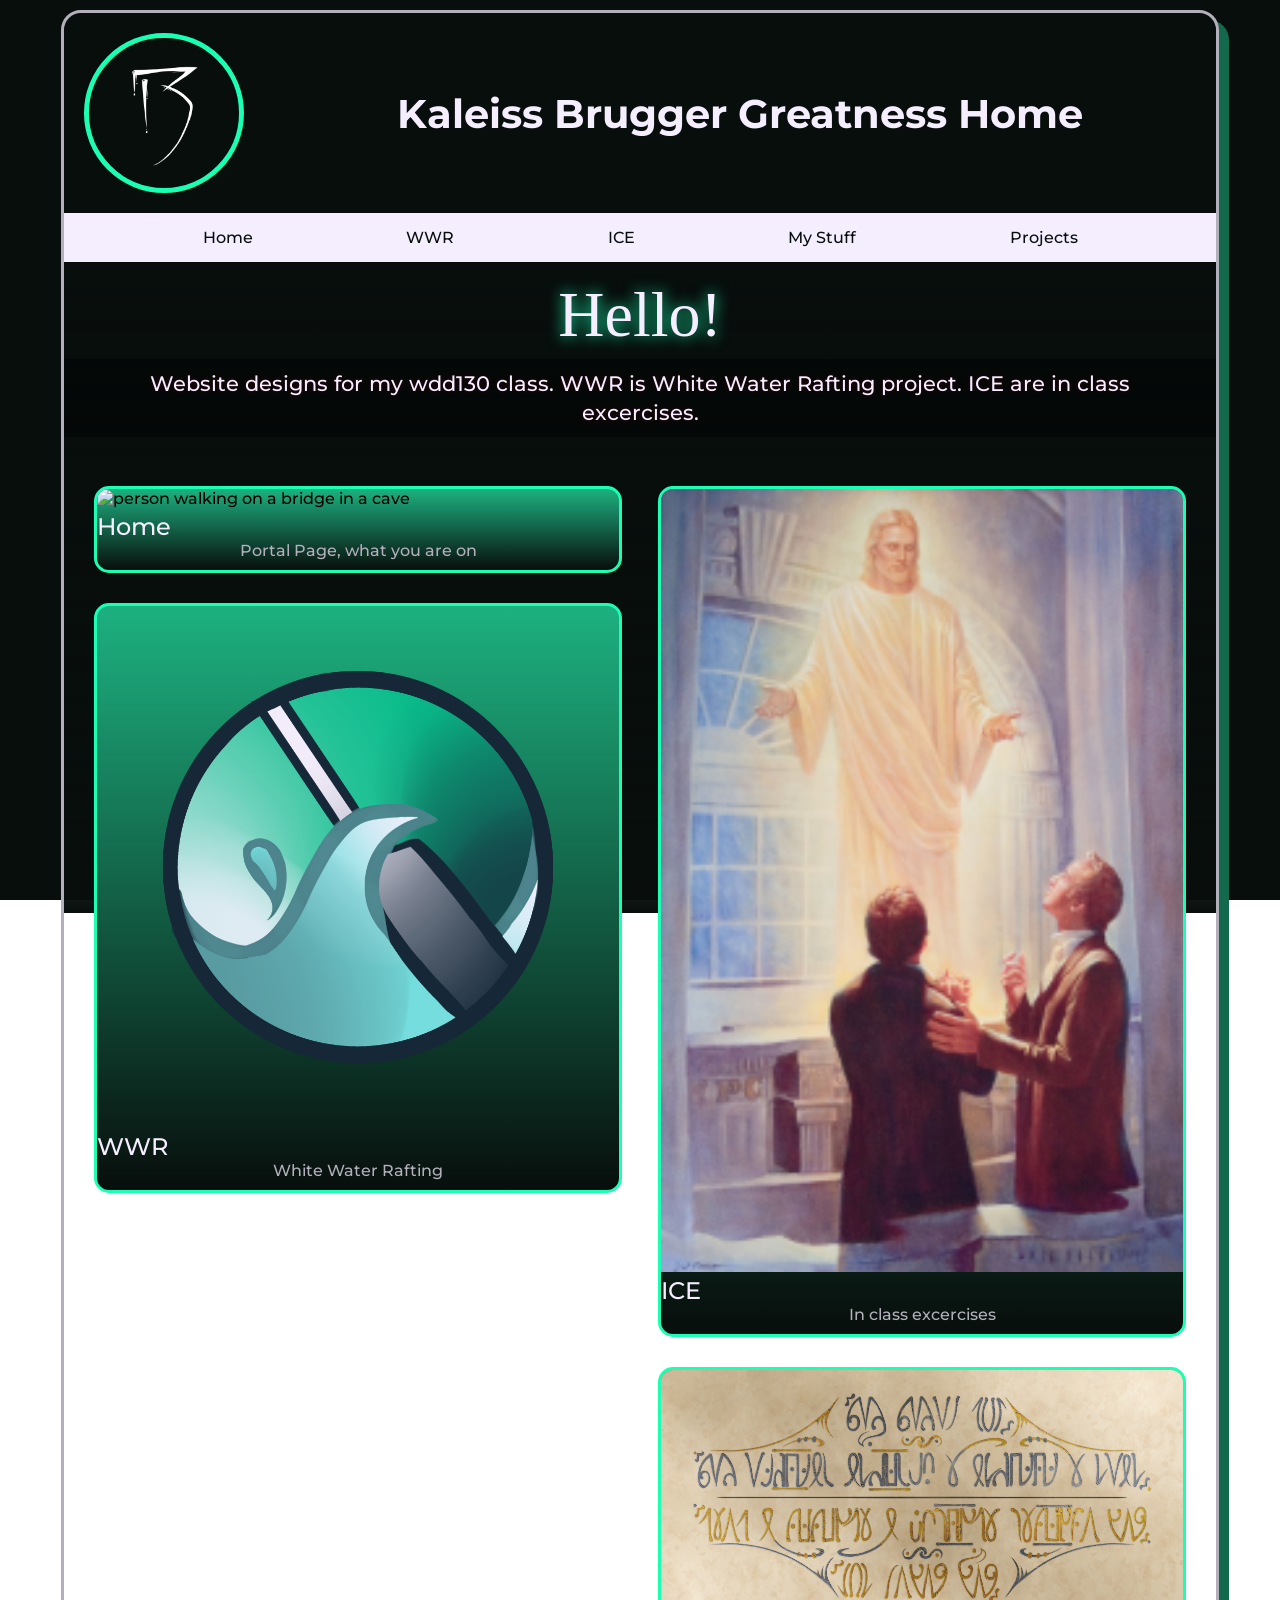
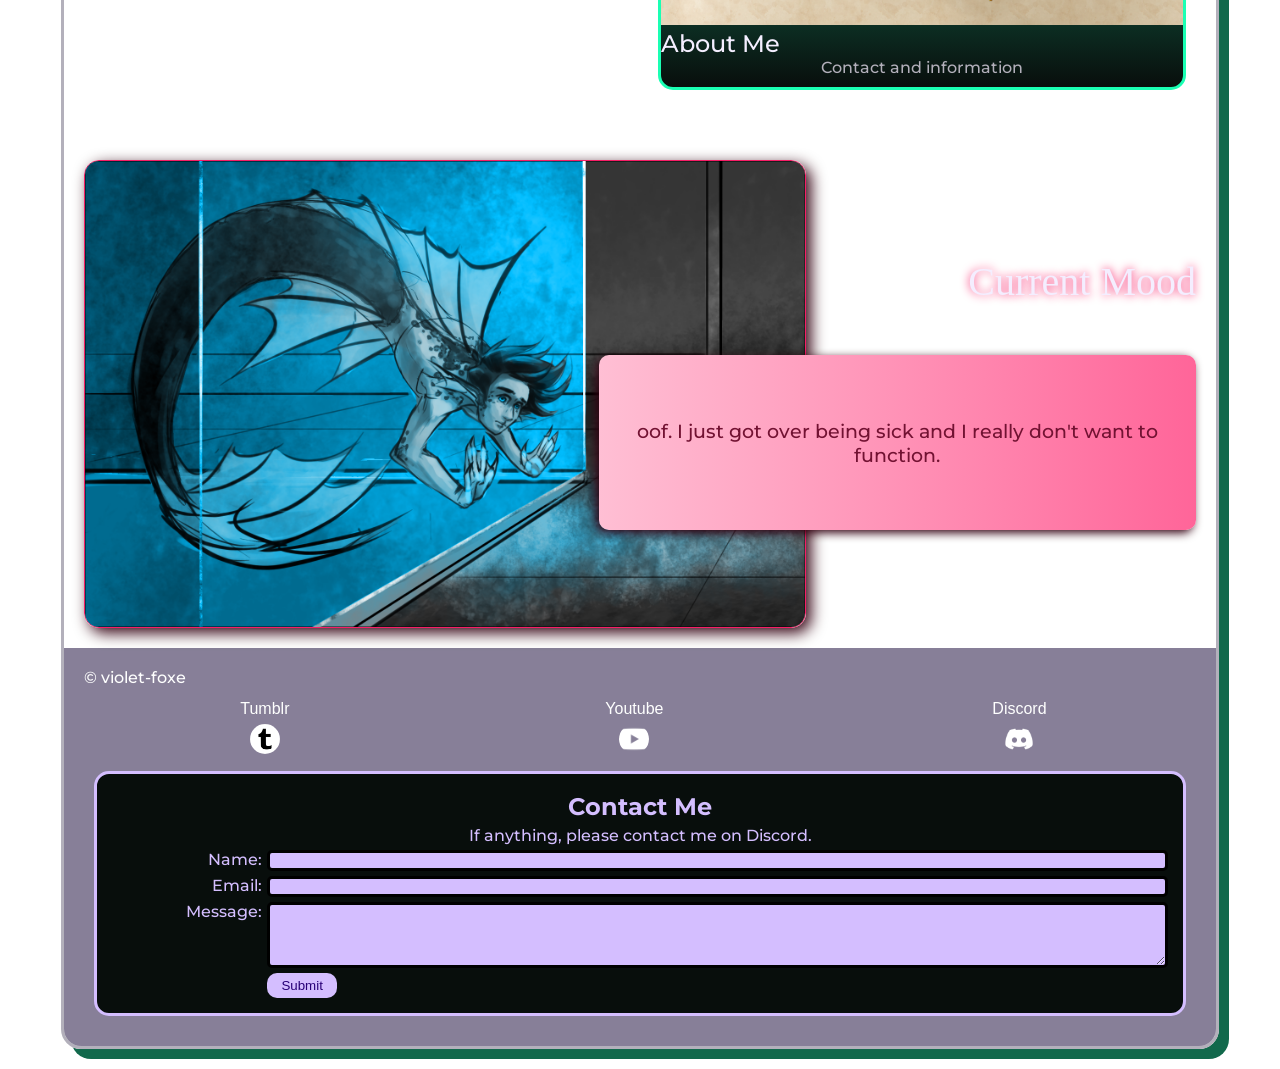
==== commit 9f887778: "fixed links" ====
--- a/index.html
+++ b/index.html
@@ -4,7 +4,7 @@
     <meta charset="UTF-8">
     <meta name="viewport" content="width=device-width, initial-scale=1.0">
     <link rel="stylesheet" href="styles/stylesheet.css">
-    <title>Bloody's Portal Page</title> 
+    <title>Kaleiss's Portal Page</title> 
     <link rel="icon" type="image" href="images/b-sig-white.png">
 </head>
 <body> 
@@ -24,20 +24,15 @@
                 <li><a href="index.html" target="_blank" >Home</a></li>
                 <li><a href="wwr/index.html" target="_blank" >WWR</a></li>
                 <li><a href="ice.html" target="_blank" >ICE</a></li>
-                <li><a href="[link]" target="_blank" >About Me</a></li>
-                <!-- <li><a href="[link]">Commissions</a></li>
-                <li><a href="[link]">Porfolio</a></li>
-                <li><a href="[link]">Conlangs</a></li>
-                <li><a href="[link]">Stories</a></li>
-                <li><a href="[link]">Contact</a></li> -->
+                <li><a href="../mine/sites/index.html" target="_blank" >My Stuff</a></li>
+                <li><a href="project.html" target="_blank" >Projects</a></li> 
+                <!-- wwr , ice, project -->
             </ul>
         </nav>
         <main>
             <div id="hero">
-                <!-- <img class="hero-img" src="images/herobackground.png" alt="splash art"> -->
                 <h1 id="hero-header" class="hand">Hello!</h1>
                 <p id="hero-message">Website designs for my wdd130 class. WWR is White Water Rafting project. ICE are in class excercises.</p>
-                <!-- <p id="hero-message">Commissions are currently closed, but come see everything else I have to offer! Stories, worldbuilding, previous artworks, and constructed languages!</p> -->
             </div>
             <br>
             <div id="cards">
@@ -46,18 +41,12 @@
                         <img class="card-img" src="images/portfolio-bridge.png" alt="person walking on a bridge in a cave">
                         <h2 class="card-title">Home</h2>
                         <p class="card-desc">Portal Page, what you are on</p>
-                        <!-- <img class="card-img" src="images/portfolio-bridge.png" alt="person walking over a bridge in front of a city carved into a cave"> -->
-                        <!-- <h2 class="card-title">Portfolio</h2>
-                        <p class="card-desc">Look at what I've drawn</p> -->
                     </section>
                     <section>
                         <a href="wwr/index.html" target="_blank" >
                             <img class="card-img" src="wwr/images/wwr_logo.png" alt="white water rafting logo"></a>
                         <h2 class="card-title">WWR</h2>
                         <p class="card-desc">White Water Rafting</p>
-                        <!-- <img class="card-img" src="images/stories-celeste.png" alt="sad angel sitting down"> -->
-                        <!-- <h2 class="card-title">Stories</h2>
-                        <p class="card-desc">Writing and Worldbuilding</p> -->
                     </section>
                 </div>
                 <div class="column-two">
@@ -66,17 +55,12 @@
                             <img class="card-img" src="ice/gallery/images/small/img4-small.png" alt="golden angel teaching"></a>
                         <h2 class="card-title">ICE</h2>
                         <p class="card-desc">In class excercises</p>
-                        <!-- <img class="card-img" src="images/commission-silas.png" alt="chibi golden angel"> -->
-                        <!-- <h2 class="card-title">Commissions</h2>
-                        <p class="card-desc">Commissions are currently closed</p> -->
                     </section>
                     <section>
                         <a href="ice.html" target="_blank">
                             <img class="card-img" src="images/conlang-zih-poem.png" alt="fictional language calligraphy"></a>
                         <h2 class="card-title">About Me</h2>
                         <p class="card-desc">Contact and information</p>
-                        <!-- <h2 class="card-title">Conlangs</h2>
-                        <p class="card-desc">Language creation for fun and stories</p> -->
                     </section>
                 </div>
             </div>
@@ -84,15 +68,11 @@
                 <img class="hyper-img" src="images/hyperfixation-danny-mer.png" alt="a trapped merboy in a glass cage">
                 <h1 class="hyper-header fancy">Current Mood</h1></h3>
                 <p class="hyper-message">oof. I just got over being sick and I really don't want to function.</p>
-                <!-- <img class="hyper-img" src="images/hyperfixation-danny-mer.png" alt="a trapped merboy in a glass cage">
-                <h1 class="hyper-header fancy">Current Hyperfixation</h1></h3>
-                <p class="hyper-message">A dream about Danny Phantom getting turned into a mer and suffering a whole lot. It is in <a href="[link]">Stories</a>.</p> -->
             </div>
         </main>
         <footer>
             <div id="end">
                 <p>&copy; violet-foxe</p>
-                <!-- <p>&copy; BloodyBecauseYes</p> -->
                 <table class="table">
                     <thead>
                             <tr>
@@ -127,13 +107,7 @@
                     <label for="message">Message:</label>
                     <textarea id="message" name="message" rows="4" cols="20" required></textarea>
 
-                    <!-- Newsletter Checkbox 
-                    <div class="stretch">
-                        <input type="checkbox" id="newsletter" name="newsletter" value="yes">
-                        <label for="newsletter">Subscribe to our newsletter</label>
-                    </div>
-
-                     Submit Button -->
+                    <!-- Submit Button -->
                     <input type="submit" class="submit">
                 </form>
             </div>
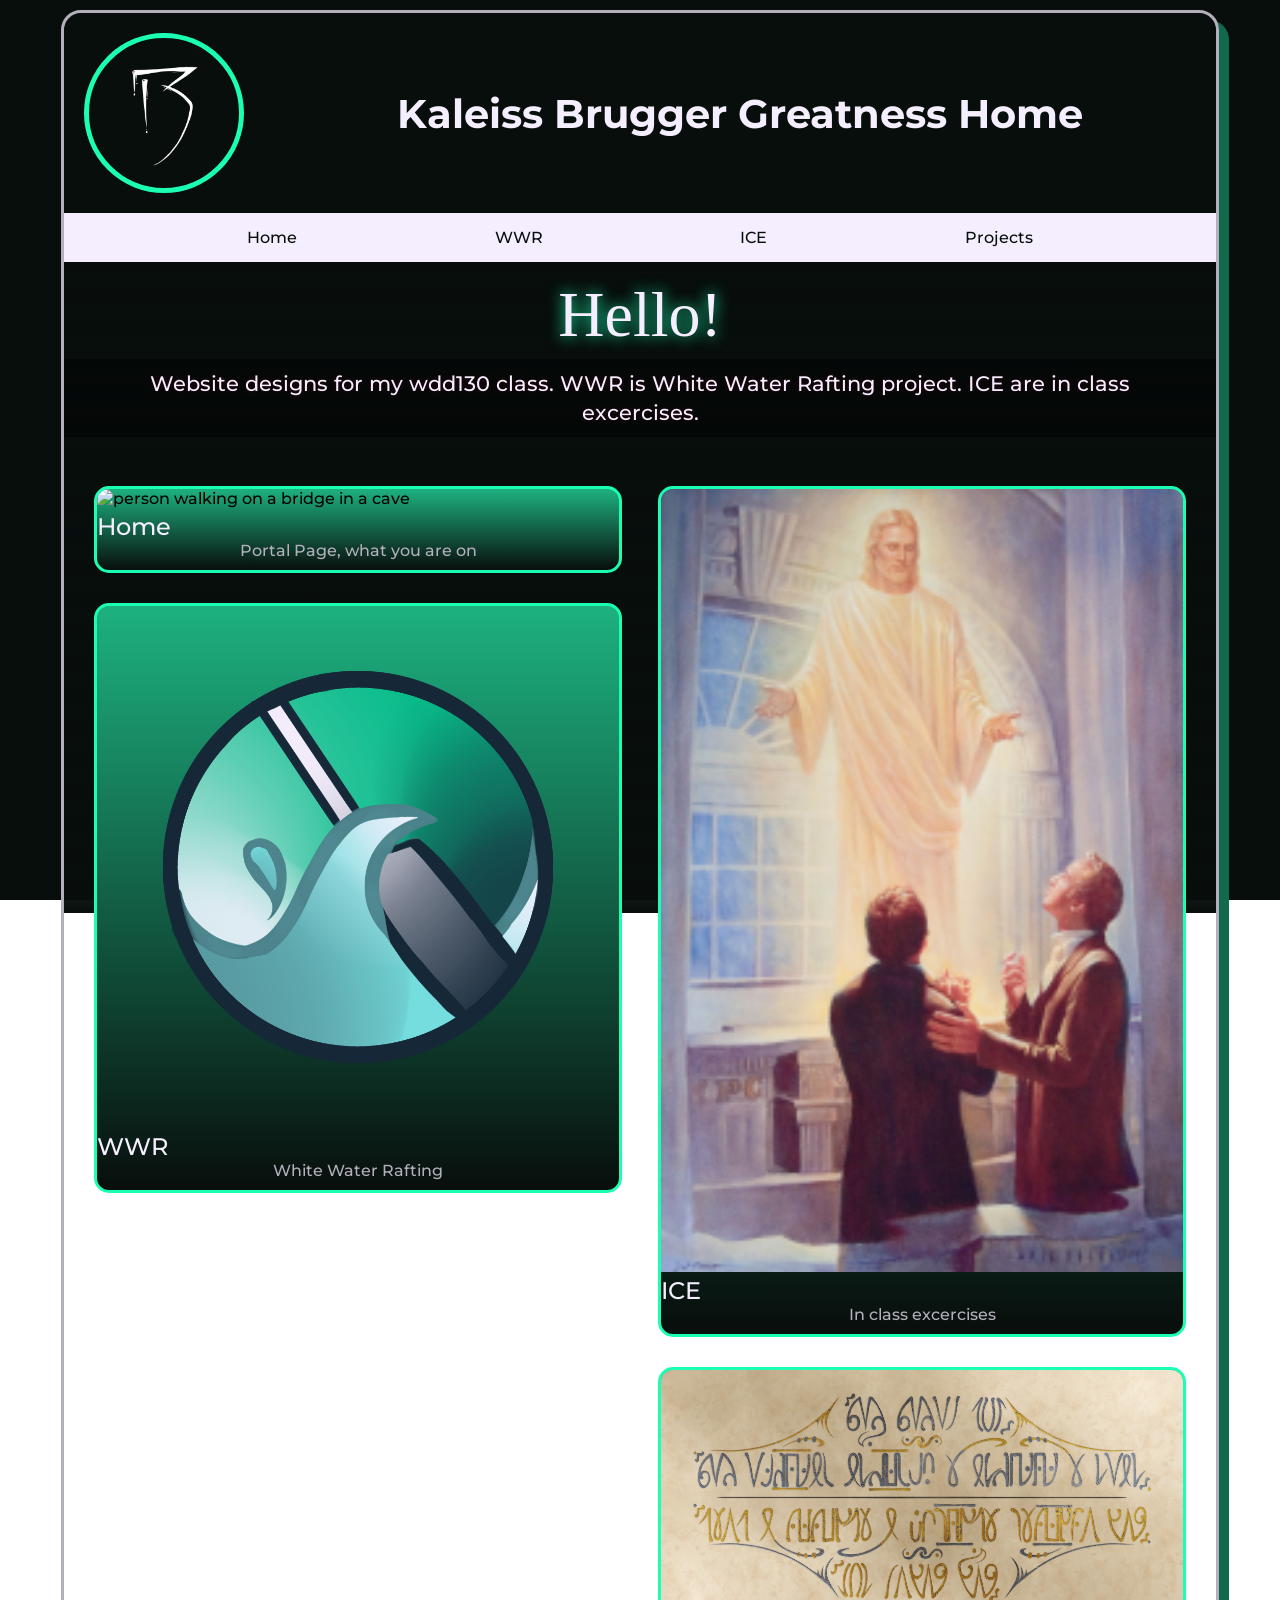
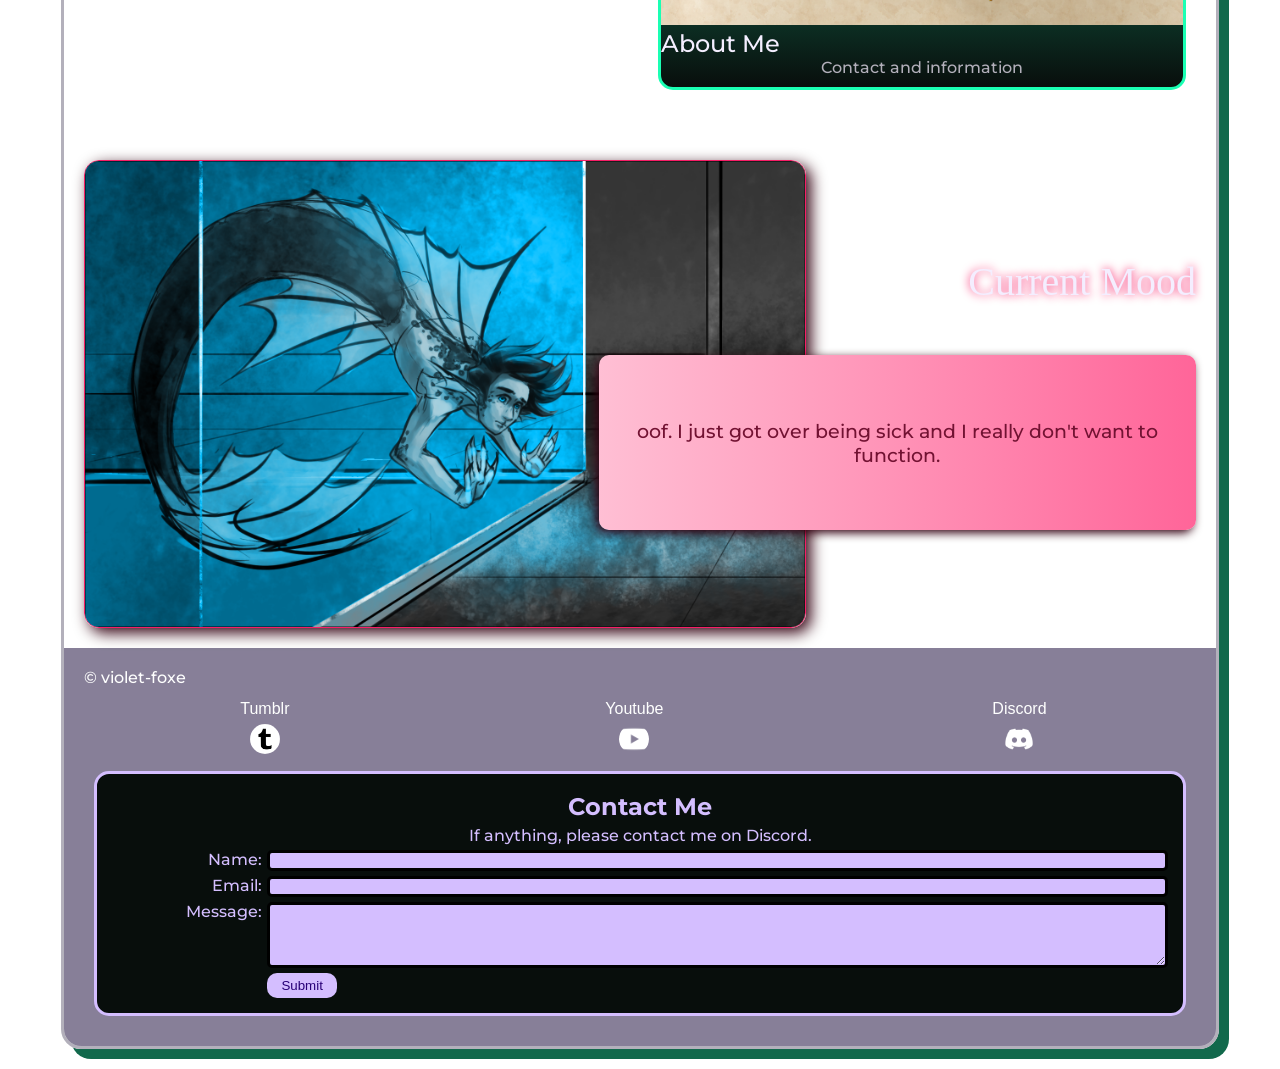
==== commit 8fc12c7b: "cancelled my stuff page" ====
--- a/index.html
+++ b/index.html
@@ -24,7 +24,7 @@
                 <li><a href="index.html" target="_blank" >Home</a></li>
                 <li><a href="wwr/index.html" target="_blank" >WWR</a></li>
                 <li><a href="ice.html" target="_blank" >ICE</a></li>
-                <li><a href="../mine/sites/index.html" target="_blank" >My Stuff</a></li>
+                <!-- <li><a href="../mine/sites/index.html" target="_blank" >My Stuff</a></li> -->
                 <li><a href="project.html" target="_blank" >Projects</a></li> 
                 <!-- wwr , ice, project -->
             </ul>
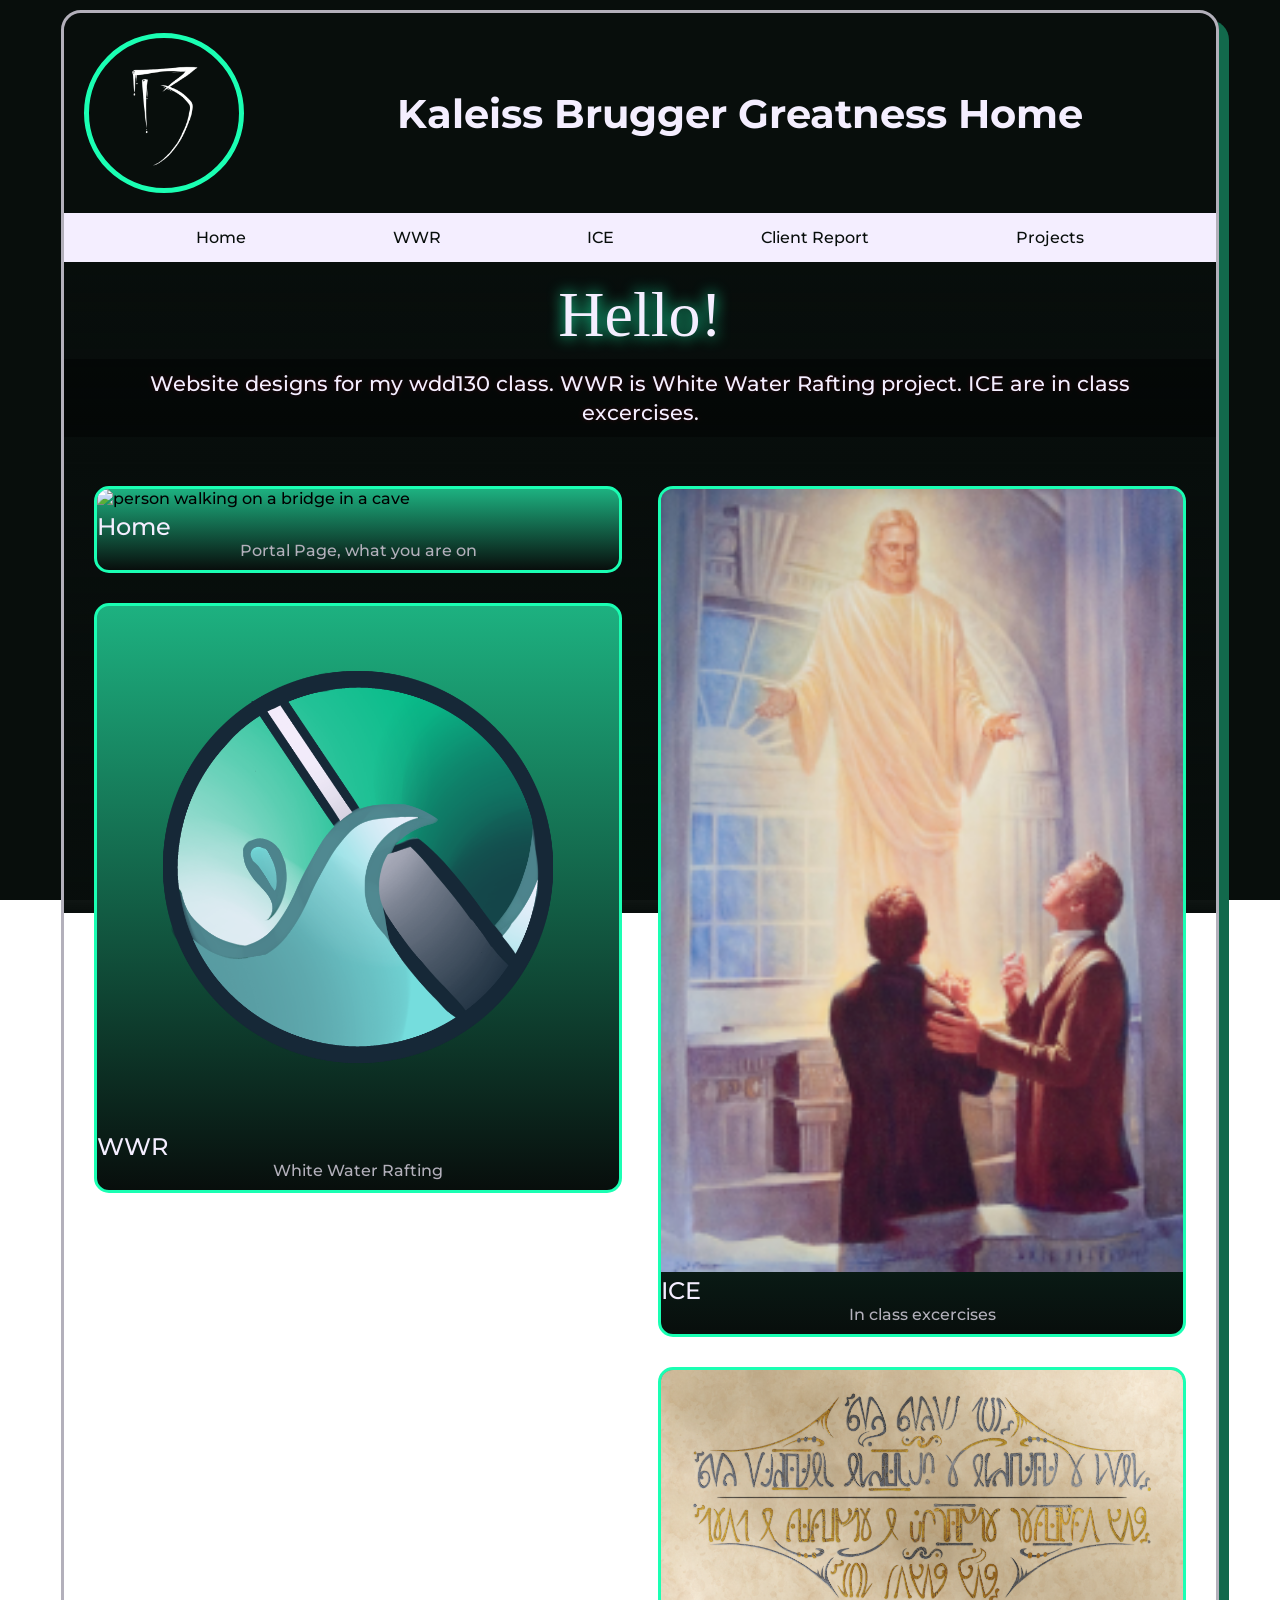
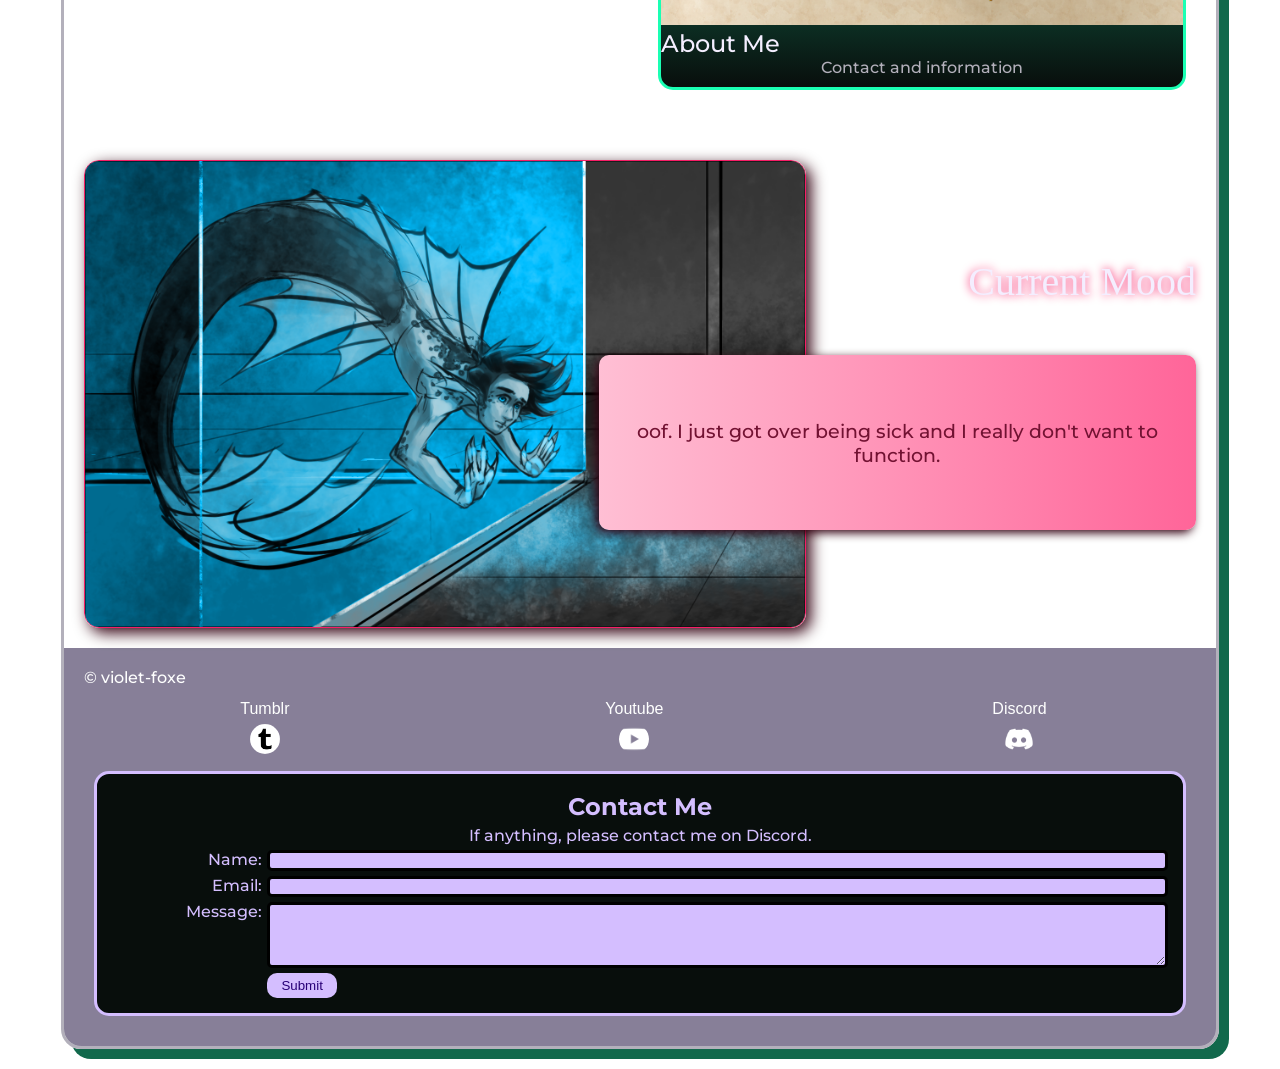
==== commit e767c99e: "client report page" ====
--- a/index.html
+++ b/index.html
@@ -24,7 +24,7 @@
                 <li><a href="index.html" target="_blank" >Home</a></li>
                 <li><a href="wwr/index.html" target="_blank" >WWR</a></li>
                 <li><a href="ice.html" target="_blank" >ICE</a></li>
-                <!-- <li><a href="../mine/sites/index.html" target="_blank" >My Stuff</a></li> -->
+                <li><a href="client_report.html" target="_blank" >Client Report</a></li>
                 <li><a href="project.html" target="_blank" >Projects</a></li> 
                 <!-- wwr , ice, project -->
             </ul>
--- a/styles/stylesheet.css
+++ b/styles/stylesheet.css
@@ -243,6 +243,47 @@
     text-align: center;
 }
 
+/* client page */
+.report-section{
+    margin: 20px;
+    text-align: center;
+    color: var(--base-w);
+    text-shadow: var(--olo-d) 0 0 10px;
+}
+.question {
+    display: block;
+    text-align: left;
+    width: 60%;
+    background: var(--pur-l);
+    padding: 10px;
+    border-radius: 10px 10px 10px 0px;
+    margin: 10px 50px;
+}
+.answer {
+    display: block;
+    text-align: right;
+    width: 60%;
+    margin-inline: 50px;
+    background: var(--olo-l);
+    padding: 10px;
+    border-radius: 10px 10px 0px 10px;
+    justify-self: right;
+    margin: 10px 50px;
+}
+.report-link {
+    display: block;
+    text-align: center;
+    margin-inline: auto;
+    width: 20%;
+    color: var(--base-w);
+    background: var(--red-d);
+    padding: 10px;
+    border-radius: 10px;
+    justify-self: center;
+    margin: 20px;
+}
+
+
 /* hyper fixations */
 #hyper {
     clear: both;
